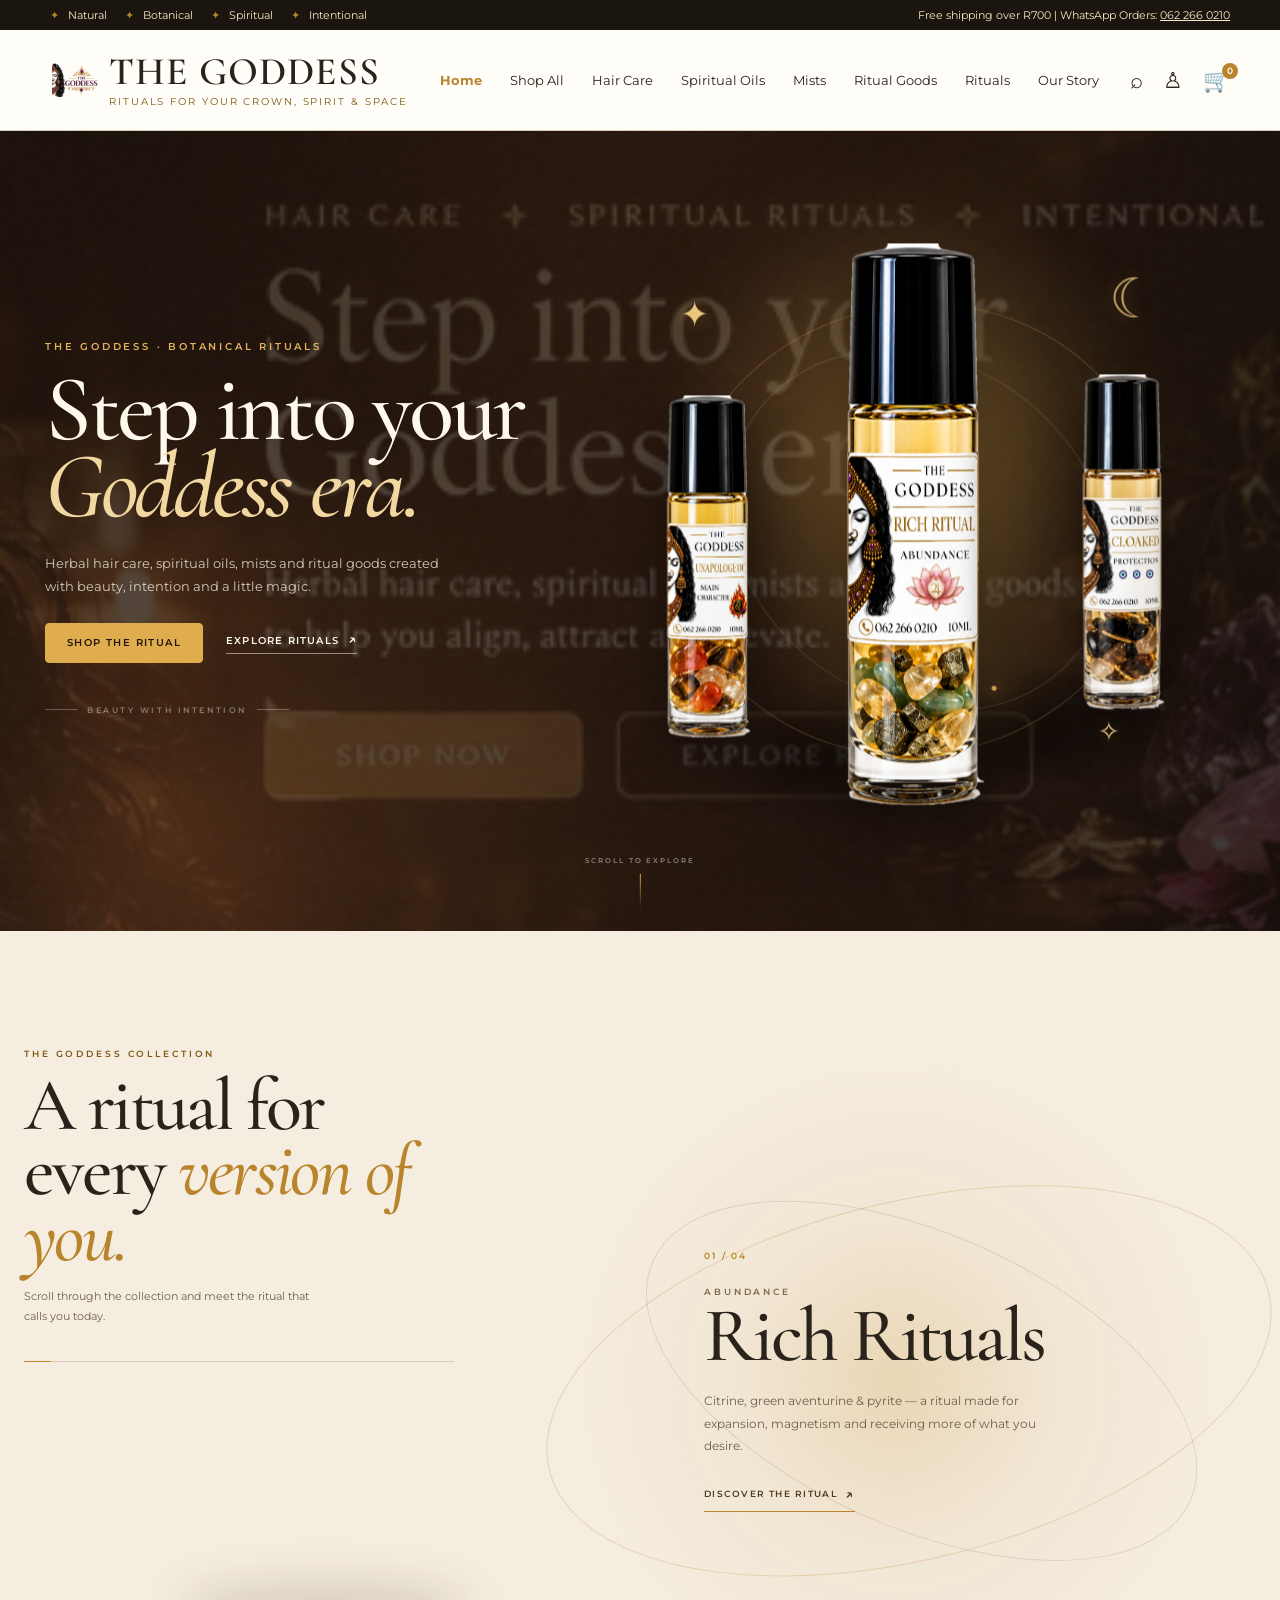
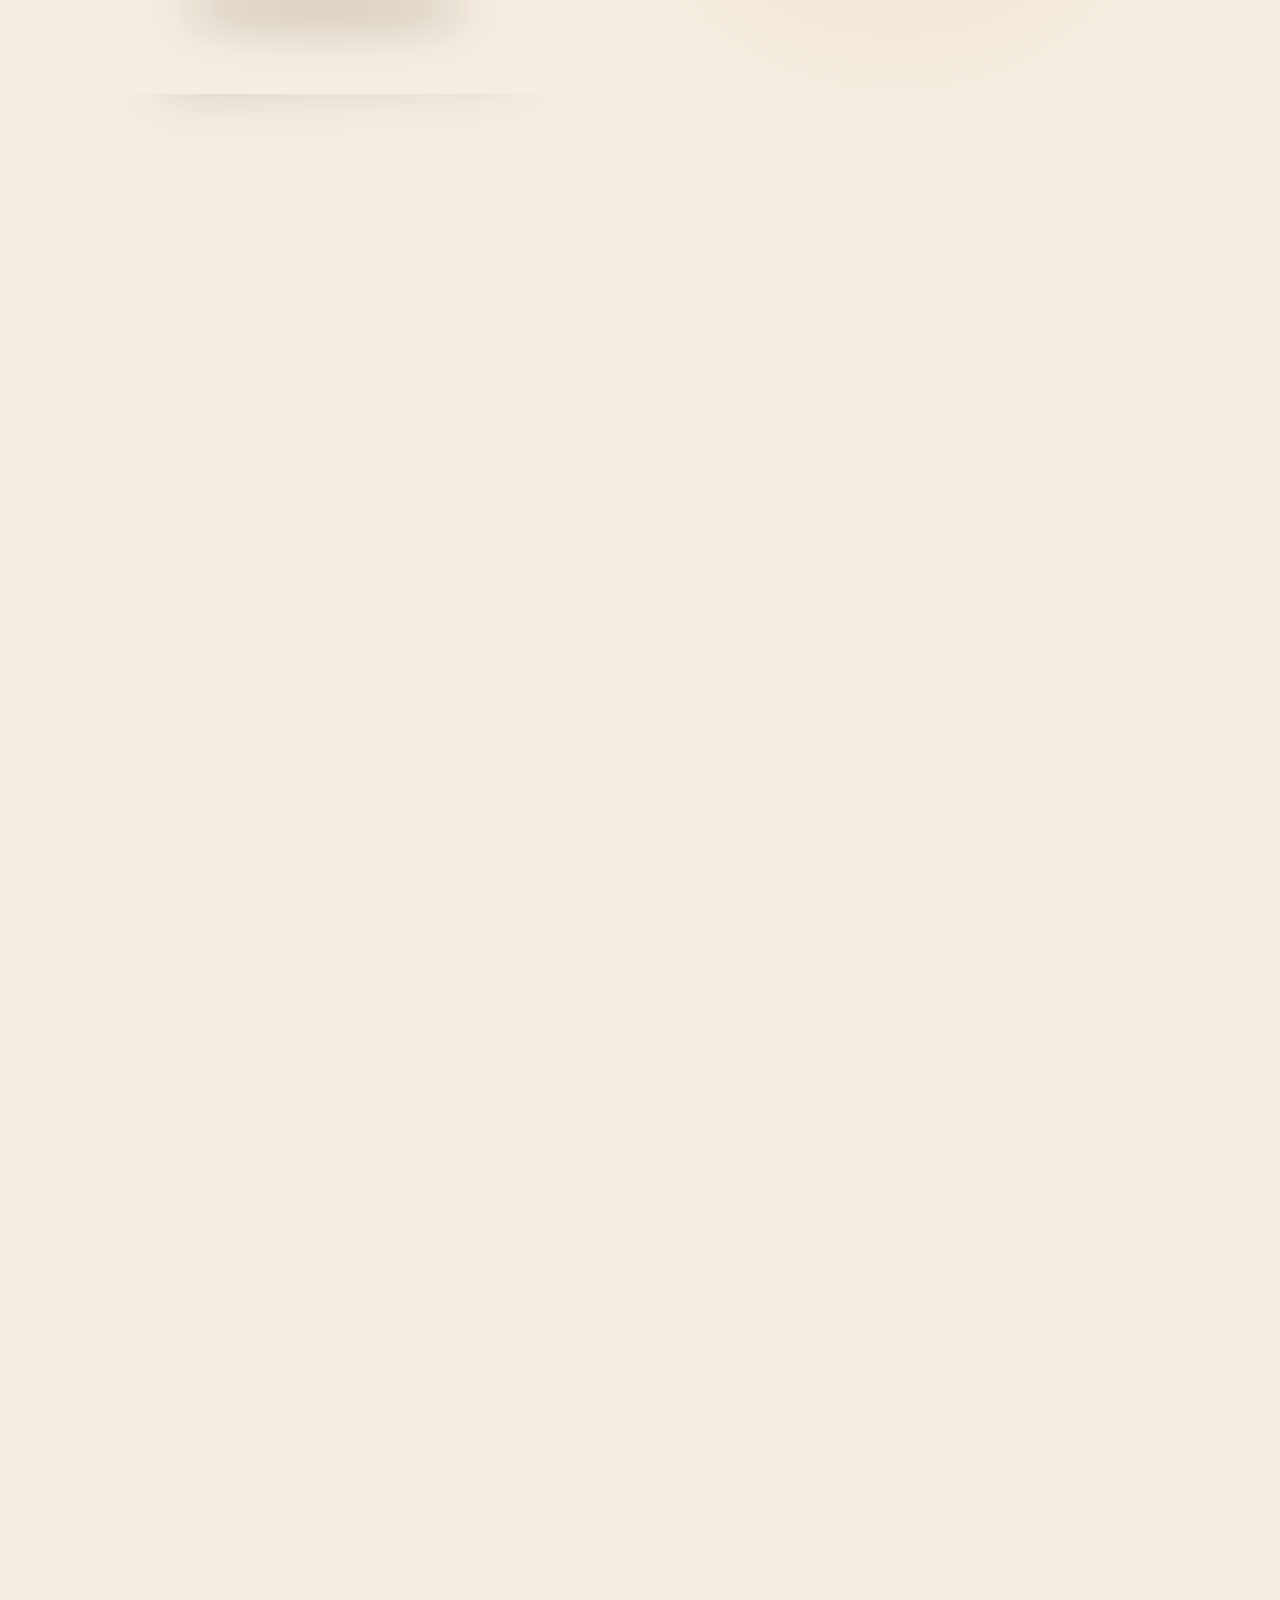
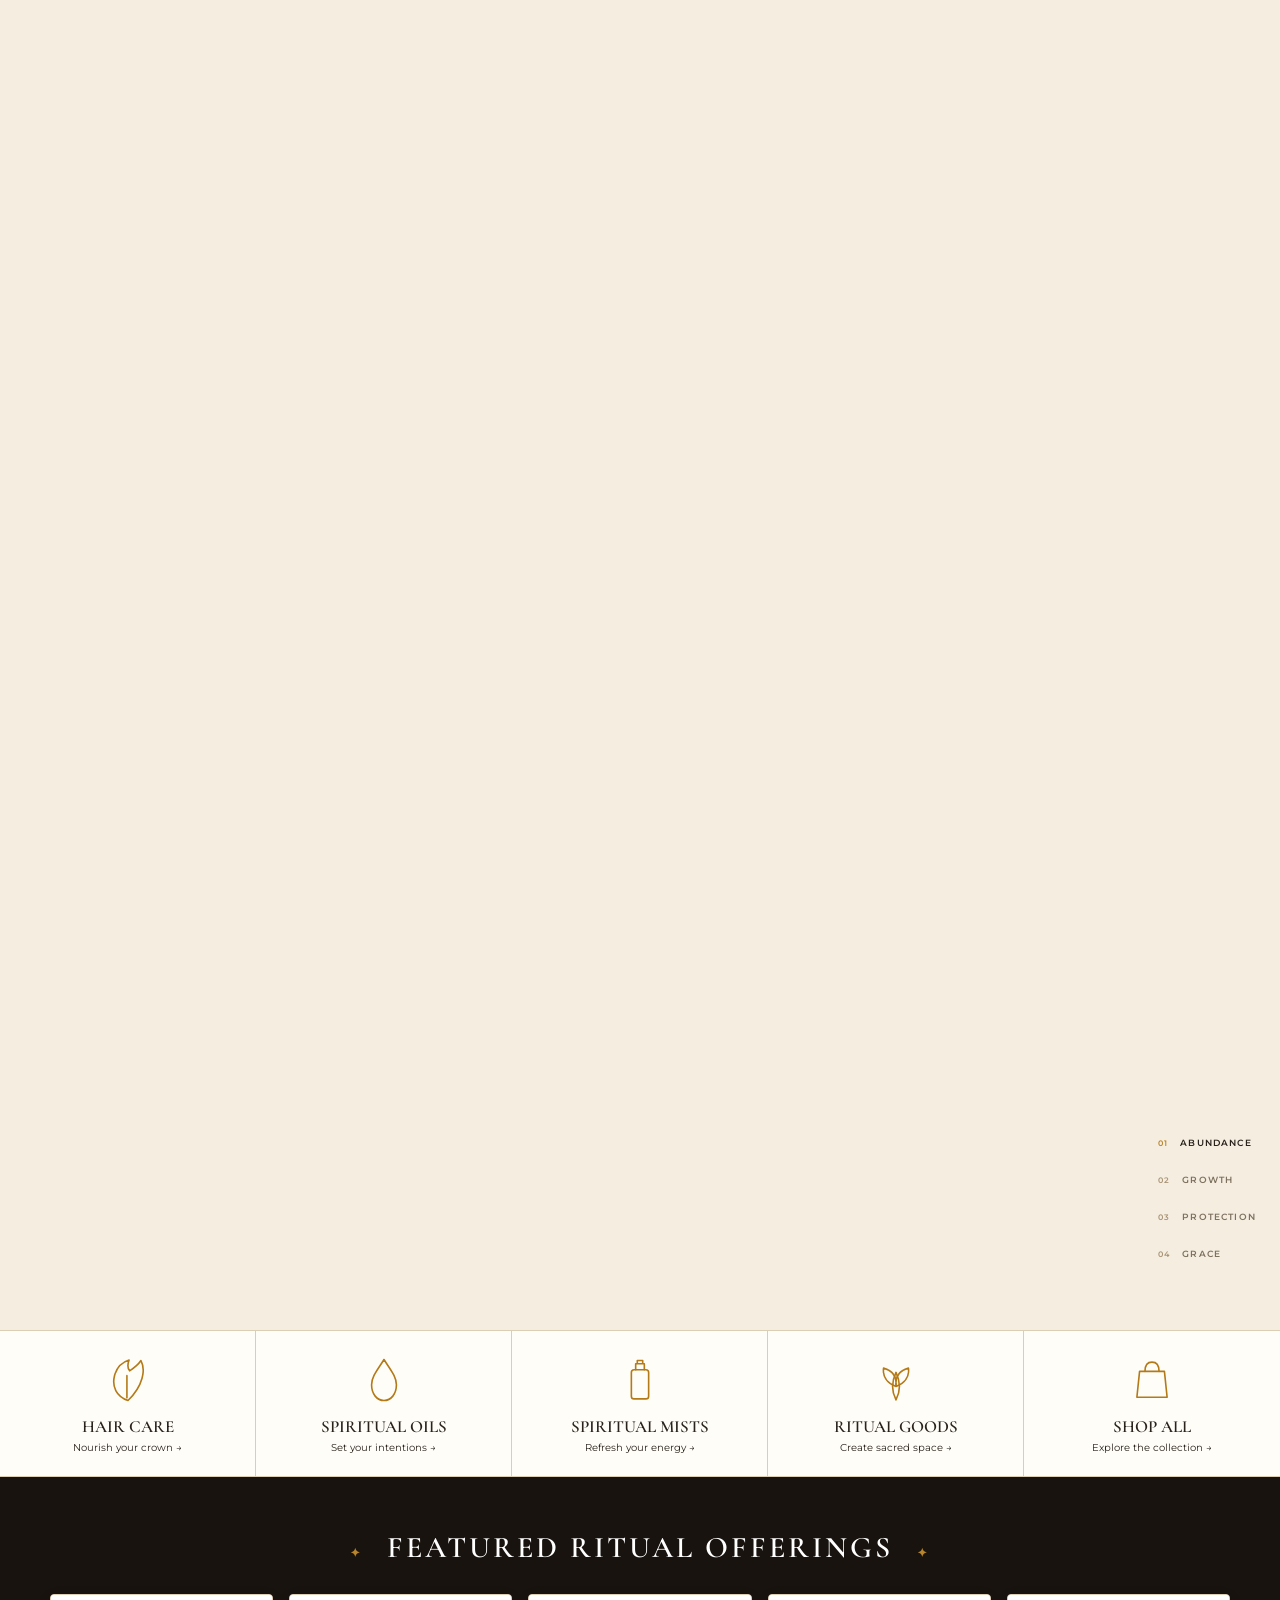
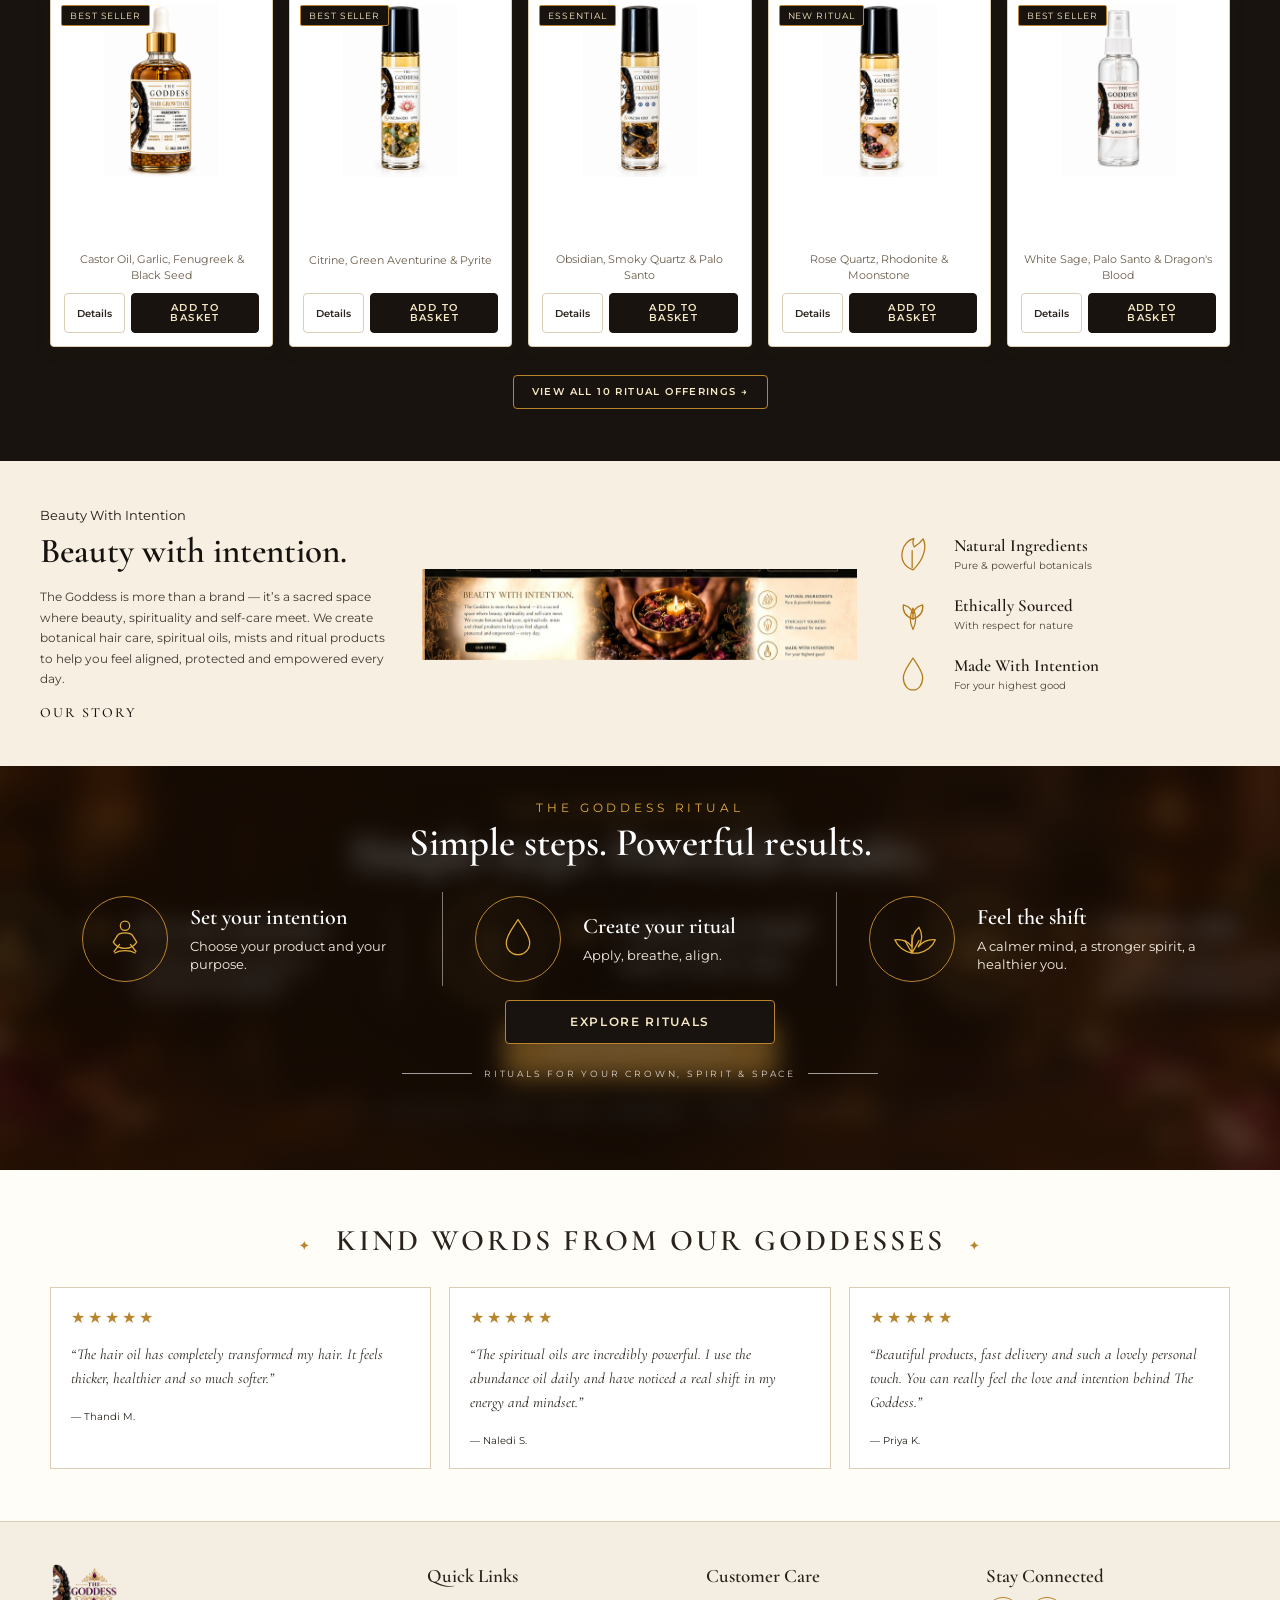
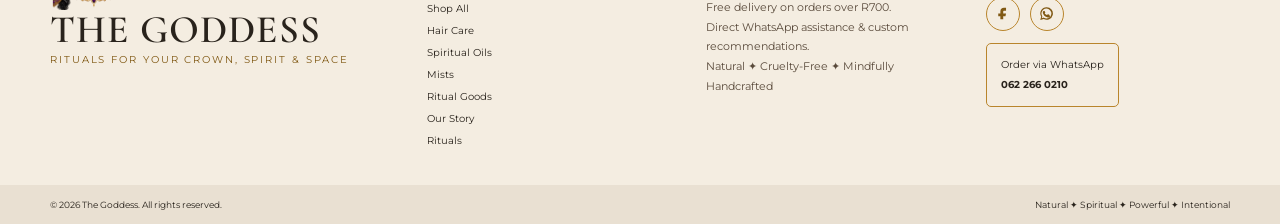
==== index.html @ 54e21105 "Add files via upload" ====
<!doctype html>
<html lang="en">
  <head>
    <meta charset="utf-8">
    <meta name="viewport" content="width=device-width,initial-scale=1">
    <title>
      The Goddess | Crown, Spirit &amp; Space
    </title>
    <meta name="description" content="Handcrafted botanical hair care, crystal-infused spiritual oils, mists and ritual goods. Nourish your crown, spirit and space. Free shipping over R700.">
    <meta property="og:title" content="The Goddess | Crown, Spirit & Space">
    <meta property="og:description" content="Handcrafted botanical hair care, crystal-infused spiritual oils, mists and ritual goods. Nourish your crown, spirit and space. Free shipping over R700.">
    <meta property="og:type" content="website">
    <meta property="og:image" content="assets/hero.jpg">
    <meta name="twitter:card" content="summary_large_image">
    <link rel="icon" type="image/png" href="assets/the-goddess-favicon.png">
    <link rel="stylesheet" href="css/style.css">
  </head>
  <body data-page="home">
    <div data-site-header></div>
    <section class="hero hero-motion" aria-label="The Goddess hero">
  <div class="hero-backdrop" aria-hidden="true">
    <div class="hero-glow hero-glow-one"></div>
    <div class="hero-glow hero-glow-two"></div>
    <div class="hero-grain"></div>
    <div class="hero-ring hero-ring-one"></div>
    <div class="hero-ring hero-ring-two"></div>
  </div>

  <div class="hero-motion-inner">
    <div class="hero-copy" data-hero-depth="0.25">
      <p class="hero-kicker">THE GODDESS · BOTANICAL RITUALS</p>
      <h1>Step into your<br><em>Goddess era.</em></h1>
      <p class="hero-lede">Herbal hair care, spiritual oils, mists and ritual goods created with beauty, intention and a little magic.</p>
      <div class="hero-actions">
        <a class="btn hero-primary" href="shop.html">Shop the ritual</a>
        <a class="hero-secondary" href="rituals.html">Explore rituals <span aria-hidden="true">↗</span></a>
      </div>
      <div class="hero-signature" aria-hidden="true"><span></span> BEAUTY WITH INTENTION <span></span></div>
    </div>

    <div class="hero-stage" aria-hidden="true">
      <div class="hero-orbit orbit-one"></div>
      <div class="hero-orbit orbit-two"></div>

      <div class="hero-product hero-product-main" data-hero-depth="0.65">
        <div class="hero-product-shadow"></div>
        <img src="assets/products-motion/hero-cutouts/Rich Rituals.png" alt="" loading="eager">
      </div>

      <div class="hero-product hero-product-left" data-hero-depth="0.9">
        <img src="assets/products-motion/hero-cutouts/Unappologetic.png" alt="" loading="lazy">
      </div>

      <div class="hero-product hero-product-right" data-hero-depth="0.8">
        <img src="assets/products-motion/hero-cutouts/Cloaked.png" alt="" loading="lazy">
      </div>

      <div class="hero-charm charm-star" data-hero-depth="1.1">✦</div>
      <div class="hero-charm charm-moon" data-hero-depth="0.7">☾</div>
      <div class="hero-charm charm-spark" data-hero-depth="1.2">✧</div>
    </div>
  </div>

  <div class="hero-scroll" aria-hidden="true"><span>SCROLL TO EXPLORE</span><i></i></div>
</section>
    <section class="ritual-journey" data-motion-journey aria-label="The Goddess ritual journey">
      <div class="journey-intro">
        <p class="section-kicker">THE GODDESS COLLECTION</p>
        <h2>A ritual for every <em>version of you.</em></h2>
        <p>Scroll through the collection and meet the ritual that calls you today.</p>
        <span class="journey-progress" aria-hidden="true"><i></i></span>
      </div>
      <div class="journey-stage">
        <div class="journey-aura" aria-hidden="true"></div>
        <div class="journey-orbit journey-orbit-one" aria-hidden="true"></div>
        <div class="journey-orbit journey-orbit-two" aria-hidden="true"></div>
        <div class="journey-product-wrap">
          <img class="journey-product" src="assets/products-motion/Rich Rituals.png" alt="Rich Rituals Abundance Oil" data-journey-image>
          <div class="journey-product-ground" aria-hidden="true"></div>
        </div>
        <div class="journey-copy">
          <p class="journey-index">01 / 04</p>
          <p class="journey-intent" data-journey-intent>ABUNDANCE</p>
          <h3 data-journey-title>Rich Rituals</h3>
          <p data-journey-text>Citrine, green aventurine &amp; pyrite — a ritual made for expansion, magnetism and receiving more of what you desire.</p>
          <a class="journey-link" href="spiritual-oils.html" data-journey-link>Discover the ritual <span>↗</span></a>
        </div>
      </div>
      <div class="journey-steps" role="tablist" aria-label="Ritual collection">
        <button type="button" class="journey-step is-active" data-journey-step="0" role="tab" aria-selected="true"><span>01</span> Abundance</button>
        <button type="button" class="journey-step" data-journey-step="1" role="tab" aria-selected="false"><span>02</span> Growth</button>
        <button type="button" class="journey-step" data-journey-step="2" role="tab" aria-selected="false"><span>03</span> Protection</button>
        <button type="button" class="journey-step" data-journey-step="3" role="tab" aria-selected="false"><span>04</span> Grace</button>
      </div>
    </section>
    <section class="category-grid">
      <a class="category" href="hair-care.html">
        <img src="assets/hair.svg">
        <h3>
          HAIR CARE
        </h3>
        <p>
          Nourish your crown →
        </p>
      </a>
      <a class="category" href="spiritual-oils.html">
        <img src="assets/oil.svg">
        <h3>
          SPIRITUAL OILS
        </h3>
        <p>
          Set your intentions →
        </p>
      </a>
      <a class="category" href="mists.html">
        <img src="assets/mist.svg">
        <h3>
          SPIRITUAL MISTS
        </h3>
        <p>
          Refresh your energy →
        </p>
      </a>
      <a class="category" href="ritual-goods.html">
        <img src="assets/ritual.svg">
        <h3>
          RITUAL GOODS
        </h3>
        <p>
          Create sacred space →
        </p>
      </a>
      <a class="category" href="shop.html">
        <img src="assets/bag.svg">
        <h3>
          SHOP ALL
        </h3>
        <p>
          Explore the collection →
        </p>
      </a>
    </section>
    <section class="section dark">
      <div class="container">
        <h2 class="section-title">
          Featured Ritual Offerings
        </h2>
        <div class="products">
          <article class="product" data-product-card data-badge="Best Seller" data-category="hair-care">
            <span class="product-badge">
              Best Seller
            </span>
            <img class="product-image" src="assets/products-motion/Hair Growth Oil 100ml.png" alt="Hair Growth Oil" onerror="this.src='assets/hair-growth-oil.jpg'">
            <div class="product-body">
              <h3>
                Hair Growth Oil
              </h3>
              <div class="price">
                R 180.00 – R 320.00
              </div>
              <div class="product-tagline">
                Castor Oil, Garlic, Fenugreek &amp; Black Seed
              </div>
              <div class="product-actions">
                <button class="btn-detail" data-view-product="hair-growth-oil">
                  Details
                </button>
                <button class="btn" data-add="hair-growth-oil">
                  Add to basket
                </button>
              </div>
            </div>
          </article>
          <article class="product" data-product-card data-badge="Best Seller" data-category="spiritual-oils">
            <span class="product-badge">
              Best Seller
            </span>
            <img src="assets/products-motion/Rich Rituals.png" alt="Rich Ritual Abundance Oil" onerror="this.src='assets/abundance-ritual-oil.jpg'">
            <div class="product-body">
              <h3>
                Rich Ritual Abundance
              </h3>
              <div class="price">
                R 220.00 • 10ml
              </div>
              <div class="product-tagline">
                Citrine, Green Aventurine &amp; Pyrite
              </div>
              <div class="product-actions">
                <button class="btn-detail" data-view-product="rich-ritual-abundance-oil">
                  Details
                </button>
                <button class="btn" data-add="rich-ritual-abundance-oil">
                  Add to basket
                </button>
              </div>
            </div>
          </article>
          <article class="product" data-product-card data-badge="Essential" data-category="spiritual-oils">
            <span class="product-badge">
              Essential
            </span>
            <img src="assets/products-motion/Cloaked.png" alt="Cloaked Protection Oil">
            <div class="product-body">
              <h3>
                Cloaked Protection
              </h3>
              <div class="price">
                R 220.00 • 10ml
              </div>
              <div class="product-tagline">
                Obsidian, Smoky Quartz &amp; Palo Santo
              </div>
              <div class="product-actions">
                <button class="btn-detail" data-view-product="cloaked-protection-oil">
                  Details
                </button>
                <button class="btn" data-add="cloaked-protection-oil">
                  Add to basket
                </button>
              </div>
            </div>
          </article>
          <article class="product" data-product-card data-badge="New Ritual" data-category="spiritual-oils">
            <span class="product-badge">
              New Ritual
            </span>
            <img src="assets/products-motion/Inner grace.png" alt="Inner Grace Oil">
            <div class="product-body">
              <h3>
                Inner Grace Healing
              </h3>
              <div class="price">
                R 220.00 • 10ml
              </div>
              <div class="product-tagline">
                Rose Quartz, Rhodonite &amp; Moonstone
              </div>
              <div class="product-actions">
                <button class="btn-detail" data-view-product="inner-grace-oil">
                  Details
                </button>
                <button class="btn" data-add="inner-grace-oil">
                  Add to basket
                </button>
              </div>
            </div>
          </article>
          <article class="product" data-product-card data-badge="Best Seller" data-category="mists">
            <span class="product-badge">
              Best Seller
            </span>
            <img src="assets/products-motion/Dispel Cleansing Mist.png" alt="Dispel Cleansing Mist">
            <div class="product-body">
              <h3>
                Dispel Cleansing Mist
              </h3>
              <div class="price">
                R 180.00
              </div>
              <div class="product-tagline">
                White Sage, Palo Santo &amp; Dragon's Blood
              </div>
              <div class="product-actions">
                <button class="btn-detail" data-view-product="dispel-cleansing-mist">
                  Details
                </button>
                <button class="btn" data-add="dispel-cleansing-mist">
                  Add to basket
                </button>
              </div>
            </div>
          </article>
        </div>
        <div style="text-align: center; margin-top: 28px;">
          <a class="btn" href="shop.html">
            View All 10 Ritual Offerings →
          </a>
        </div>
      </div>
    </section>
    <section class="section cream intent">
      <div class="container">
        <div class="intent-copy">
          <div class="section-kicker">
            Beauty With Intention
          </div>
          <h2>
            Beauty with intention.
          </h2>
          <p>
            The Goddess is more than a brand — it’s a sacred space where beauty, spirituality and self-care meet. We create botanical hair care, spiritual oils, mists and ritual products to help you feel aligned, protected and empowered every day.
          </p>
          <a class="btn dark" href="our-story.html">
            Our Story
          </a>
        </div>
        <div class="intent-photo">
          <img src="assets/beauty-intention.jpg" alt="Candle ritual">
        </div>
        <div class="values">
          <div class="value">
            <img src="assets/hair.svg">
            <div>
              <h4>
                Natural Ingredients
              </h4>
              <p>
                Pure &amp; powerful botanicals
              </p>
            </div>
          </div>
          <div class="value">
            <img src="assets/ritual.svg">
            <div>
              <h4>
                Ethically Sourced
              </h4>
              <p>
                With respect for nature
              </p>
            </div>
          </div>
          <div class="value">
            <img src="assets/oil.svg">
            <div>
              <h4>
                Made With Intention
              </h4>
              <p>
                For your highest good
              </p>
            </div>
          </div>
        </div>
      </div>
    </section>
    <section class="section ritual">
      <div class="container ritual-inner">
        <div class="section-kicker">
          The Goddess Ritual
        </div>
        <h2>
          Simple steps. Powerful results.
        </h2>
        <div class="steps">
          <div class="step">
            <div class="step-num" aria-hidden="true">
              <svg class="ritual-svg" viewBox="0 0 64 64">
                <circle cx="32" cy="15" r="6"/>
                <path d="M22 28c3-5 17-5 20 0l5 8c-3 5-7 8-15 8s-12-3-15-8l5-8Z"/>
                <path d="M25 39l-7 9m21-9 7 9M19 50c7-4 19-4 26 0"/>
              </svg>
            </div>
            <div>
              <strong>
                Set your intention
              </strong>
              <p>
                Choose your product and your purpose.
              </p>
            </div>
          </div>
          <div class="step">
            <div class="step-num" aria-hidden="true">
              <svg class="ritual-svg" viewBox="0 0 64 64">
                <path d="M32 7C26 17 17 27 17 37a15 15 0 0 0 30 0C47 27 38 17 32 7Z"/>
              </svg>
            </div>
            <div>
              <strong>
                Create your ritual
              </strong>
              <p>
                Apply, breathe, align.
              </p>
            </div>
          </div>
          <div class="step">
            <div class="step-num" aria-hidden="true">
              <svg class="ritual-svg" viewBox="0 0 64 64">
                <path d="M32 50c-10-2-18-8-22-17 9-1 17 2 22 9-1-11 2-19 9-25 5 9 4 18-1 25 6-7 13-10 22-9-4 9-12 15-22 17Z"/>
                <path d="M32 50V27M23 34c3 6 6 10 9 16M41 34c-3 6-6 10-9 16"/>
              </svg>
            </div>
            <div>
              <strong>
                Feel the shift
              </strong>
              <p>
                A calmer mind, a stronger spirit, a healthier you.
              </p>
            </div>
          </div>
        </div>
        <a class="btn" href="rituals.html">
          Explore Rituals
        </a>
        <div class="ritual-signature">
          RITUALS FOR YOUR CROWN, SPIRIT &amp; SPACE
        </div>
      </div>
    </section>
    <section class="section">
      <div class="container">
        <h2 class="section-title">
          Kind Words From Our Goddesses
        </h2>
        <div class="testimonials">
          <div class="quote">
            <div class="stars">
              ★★★★★
            </div>
            <p>
              “The hair oil has completely transformed my hair. It feels thicker, healthier and so much softer.”
            </p>
            <small>
              — Thandi M.
            </small>
          </div>
          <div class="quote">
            <div class="stars">
              ★★★★★
            </div>
            <p>
              “The spiritual oils are incredibly powerful. I use the abundance oil daily and have noticed a real shift in my energy and mindset.”
            </p>
            <small>
              — Naledi S.
            </small>
          </div>
          <div class="quote">
            <div class="stars">
              ★★★★★
            </div>
            <p>
              “Beautiful products, fast delivery and such a lovely personal touch. You can really feel the love and intention behind The Goddess.”
            </p>
            <small>
              — Priya K.
            </small>
          </div>
        </div>
      </div>
    </section>
    <div data-site-footer></div>
    <div class="toast" data-toast aria-live="polite" role="status">
    </div>
    <script src="js/main.js">
    </script>
  </body>
</html>
---- css/style.css ----
@import url('https://fonts.googleapis.com/css2?family=Cormorant+Garamond:wght@400;500;600;700&family=Montserrat:wght@400;500;600;700&display=swap');
:root{--gold:#b9852c;--deep:#805914;--ink:#29231c;--cream:#fffaf0;--paper:#fffdf8;--soft:#f6efe2;--dark:#18130e;--line:#dccdb5;--max:1620px}
*{box-sizing:border-box}html{scroll-behavior:smooth}body{margin:0;color:var(--ink);background:#fffdf8;font-family:Montserrat,Arial,sans-serif}a{text-decoration:none;color:inherit}img{max-width:100%;display:block}button{font:inherit}
.container{width:min(var(--max),calc(100% - 36px));margin:auto}.topbar{background:#1a160f;color:#f7e9c7;font-size:11px}.topbar .inner{min-height:30px;display:flex;justify-content:space-between;align-items:center;gap:15px}.chips{display:flex;gap:18px}.chips span:before{content:'✦';color:var(--gold);margin-right:6px}
.header{background:rgba(255,253,248,.98);border-bottom:1px solid var(--line);position:sticky;top:0;z-index:30}.nav{min-height:74px;display:flex;align-items:center;justify-content:space-between;gap:25px}.brand{display:flex;align-items:center;gap:9px}.brand img{width:48px}.brand-name{font:600 28px/1 'Cormorant Garamond',serif;letter-spacing:.03em}.brand-sub{font-size:8px;letter-spacing:.18em;color:var(--deep);margin-top:4px}.navlinks{display:flex;gap:22px;font-size:11px}.navlinks a{padding:29px 0}.navlinks a:hover{color:var(--deep)}.actions{display:flex;gap:12px;font-size:20px;align-items:center}.cart{position:relative}.cart-badge{position:absolute;top:-4px;right:-8px;background:var(--gold);color:white;border-radius:50%;font:600 9px Montserrat;min-width:16px;height:16px;display:grid;place-items:center}.menu-toggle{display:none;background:none;border:0;font-size:25px}
.hero{position:relative;overflow:hidden;background:#1b1109;height:clamp(260px,26.087vw,390px)}.hero-art{position:absolute;inset:0;background:url('../assets/hero.jpg') center center/cover no-repeat}.hero-cta-overlay{position:absolute;inset:0}.hero-cta-link{position:absolute;display:block;top:72%;height:12%;border-radius:5px}.hero-cta-shop{left:37.1%;width:10.5%}.hero-cta-rituals{left:48.6%;width:13.8%}.hero-mobile-copy{display:none}
.category-grid{display:grid;grid-template-columns:repeat(5,1fr);background:var(--paper);border-bottom:1px solid var(--line)}.category{padding:22px 10px;text-align:center;border-right:1px solid var(--line)}.category:last-child{border:0}.category img{width:54px;height:54px;margin:0 auto 9px}.category h3{font:600 17px 'Cormorant Garamond',serif;margin:0 0 4px}.category p{font-size:10px;margin:0}
.section{padding:52px 0}.section.dark{background:var(--dark);color:#fff}.section.cream{background:var(--soft)}.section-title{text-align:center;font:600 30px 'Cormorant Garamond',serif;letter-spacing:.1em;text-transform:uppercase;margin:0 0 28px}.section-title:before,.section-title:after{content:'✦';color:var(--gold);font-size:12px;margin:0 14px}
.btn{display:inline-block;background:var(--dark);color:#f7e9c7;border:1px solid var(--gold);padding:11px 18px;font:600 10px/1 Montserrat,sans-serif;letter-spacing:.14em;text-transform:uppercase;border-radius:4px;cursor:pointer;text-decoration:none;transition:background .2s,color .2s}.btn:hover{background:var(--gold);color:#fff}.btn.alt{background:transparent;color:var(--ink);border-color:var(--line)}.btn.alt:hover{border-color:var(--gold);color:var(--gold)}.btn.dark{background:var(--dark);color:#f7e9c7}
.products{display:grid;grid-template-columns:repeat(5,1fr);gap:16px}.product{background:#fff;border:1px solid var(--line);border-radius:4px;overflow:hidden;box-shadow:0 6px 18px rgba(70,45,12,.08)}.product img{width:100%;aspect-ratio:1.15;object-fit:contain;object-position:center;background:#fff;padding:10px 14px}.product-body{text-align:center;padding:13px}.product h3{font:600 18px 'Cormorant Garamond',serif;margin:0 0 5px}.price{font-size:10px;margin-bottom:12px}.product .btn{background:#fff;color:#5c4017;padding:9px 15px}
.intent .container{display:grid;grid-template-columns:1fr 1.25fr 1fr;align-items:center;gap:24px}.intent-copy h2{font:600 38px 'Cormorant Garamond',serif;margin:7px 0 12px}.intent-copy p{font-size:12px;line-height:1.8}.intent-photo img{width:100%;border-radius:3px}.values{display:grid;gap:15px}.value{display:grid;grid-template-columns:50px 1fr;gap:10px;align-items:center}.value img{width:48px}.value h4{font:600 17px 'Cormorant Garamond',serif;margin:0 0 3px}.value p{font-size:10px;margin:0}
.circle img{height:100%;width:100%;object-fit:cover}
.ritual{background:linear-gradient(rgba(20,11,5,.48),rgba(20,11,5,.52)),url('../assets/ritual-clean-bg.jpg') center/cover;color:#fff;padding:24px 0 20px}
.ritual-inner{text-align:center;position:relative}
.ritual .section-kicker{font-size:10px;letter-spacing:.32em;color:#e2ad3d;text-transform:uppercase}
.ritual h2{font:600 31px/1.05 'Cormorant Garamond',serif;margin:6px 0 15px}
.steps{display:grid;grid-template-columns:repeat(3,1fr);gap:0;margin:0 auto 14px;max-width:1080px}
.step{display:grid;grid-template-columns:70px 1fr;text-align:left;gap:12px;align-items:center;border-right:1px solid rgba(255,255,255,.45);padding:4px 26px}
.step:last-child{border-right:0}
.step-num{width:62px;height:62px;border:1px solid var(--gold);border-radius:50%;display:grid;place-items:center;color:#e2ad3d}
.step strong{font:600 18px 'Cormorant Garamond',serif}
.step p{font-size:10px;line-height:1.5;margin:5px 0 0;color:#f5eee2}
.ritual .btn{min-width:210px;padding:10px 18px}
.ritual-signature{margin:16px auto 0;display:flex;align-items:center;justify-content:center;gap:12px;font-size:8px;letter-spacing:.28em;color:rgba(255,255,255,.8)}
.ritual-signature:before,.ritual-signature:after{content:'';width:74px;height:1px;background:rgba(255,255,255,.6)}
.testimonials{display:grid;grid-template-columns:repeat(3,1fr);gap:18px}.quote{background:#fff;border:1px solid var(--line);padding:20px}.stars{color:var(--gold);letter-spacing:3px}.quote h3{font:600 22px 'Cormorant Garamond',serif}.quote p{font:italic 15px/1.6 'Cormorant Garamond',serif}.quote small{font-size:10px}
.footer{background:#f4ede1;border-top:1px solid var(--line);padding-top:42px}.footer-grid{display:grid;grid-template-columns:1.4fr 1fr 1fr 1fr;gap:35px}.footer h4{font:600 19px 'Cormorant Garamond',serif;margin:0 0 10px}.footer a,.footer p{font-size:10px;line-height:2}.whatsapp{display:inline-block;border:1px solid var(--gold);padding:11px 14px;border-radius:5px}.social-links{display:flex;align-items:center;gap:10px;margin:4px 0 12px}.social-icon{width:34px;height:34px;border:1px solid var(--gold);border-radius:50%;display:grid;place-items:center;color:var(--deep);background:transparent}.social-icon svg{width:17px;height:17px;fill:currentColor}.social-icon.whatsapp{display:grid;padding:0}.social-icon:hover{background:var(--cream);color:var(--gold)}.copyright{margin-top:34px;background:#e9e0d2;padding:14px 0;font-size:9px}
.page-hero{padding:75px 0;background:linear-gradient(90deg,rgba(248,240,226,.97),rgba(255,253,248,.9)),url('../assets/hero.jpg') center/cover}.page-hero h1{font:600 58px 'Cormorant Garamond',serif;margin:7px 0}.page-hero p{max-width:650px;font-size:13px;line-height:1.8}
.filters{display:flex;justify-content:space-between;gap:15px;align-items:center;margin-bottom:24px}.filter-btn{border:1px solid var(--line);background:#fff;padding:9px 13px;font-size:10px}.filter-btn.active{background:#21170d;color:#fff}
.toast{position:fixed;right:20px;bottom:20px;background:#21170d;color:#fff;border:1px solid var(--gold);padding:13px 17px;border-radius:4px;opacity:0;transform:translateY(10px);transition:.25s;z-index:100}.toast.show{opacity:1;transform:none}.cart-row{display:flex;gap:14px;align-items:center;border-bottom:1px solid var(--line);padding:13px 0}.cart-row img{object-fit:cover;border-radius:3px}
@media(max-width:900px){.navlinks{gap:10px}.products{grid-template-columns:repeat(3,1fr)}.intent .container{grid-template-columns:1fr 1fr}.intent-photo{order:3}.footer-grid{grid-template-columns:repeat(2,1fr)}}
@media(max-width:700px){.topbar .chips{gap:7px}.topbar{font-size:8px}.nav{min-height:64px}.brand-name{font-size:23px}.brand-sub{font-size:6px}.menu-toggle{display:block}.navlinks{display:none;position:absolute;left:0;right:0;top:64px;background:#fffdf8;border-bottom:1px solid var(--line);padding:8px 18px;flex-direction:column;gap:0}.navlinks.open{display:flex}.navlinks a{width:100%;padding:11px 0}.category-grid{grid-template-columns:repeat(4,1fr)}.category:last-child{display:none}.category{padding:15px 4px}.category img{width:43px;height:43px;margin-bottom:7px}.category h3{font-size:14px}.category p{display:none}.section{padding:38px 0}.section-title{font-size:24px}.products{grid-template-columns:repeat(2,1fr);gap:12px}.product h3{font-size:16px}.intent .container{grid-template-columns:1fr}.intent-photo{order:0}.steps,.testimonials{grid-template-columns:1fr}.step{border-right:0;border-bottom:1px solid rgba(255,255,255,.35);padding:14px 0}.step:last-child{border-bottom:0}.ritual{padding:28px 0 22px}.ritual h2{font-size:30px;margin-bottom:16px}.step{grid-template-columns:62px 1fr}.step-num{width:54px;height:54px}.step strong{font-size:17px}.ritual-signature{font-size:7px;letter-spacing:.16em}.ritual-signature:before,.ritual-signature:after{width:38px}.footer-grid{grid-template-columns:1fr 1fr;gap:22px}.footer-grid>div:first-child{grid-column:1/-1}.copyright span{float:none!important;display:block;margin-top:6px}}


.ritual-svg{width:36px;height:36px;fill:none;stroke:#e2ad3d;stroke-width:1.6;stroke-linecap:round;stroke-linejoin:round;display:block}
@media(max-width:1050px){
  
  
  
  .step{grid-template-columns:70px 1fr;padding:4px 18px}
  .step-num{width:58px;height:58px}
}

/* Product artwork: keep the complete bottle visible rather than cropping tall artwork. */
.product > img.product-image, .product > img[src*='Hair Growth Oil'], .product > img[src*='Rich Rituals'], .product > img[src*='Cloaked'], .product > img[src*='Inner grace'], .product > img[src*='Dispel Cleansing Mist']{object-fit:contain;object-position:center;padding:10px 14px;background:#fff}

/* Modern Interactive UI additions */
.product{position:relative;display:flex;flex-direction:column;justify-content:space-between;transition:transform .2s ease,box-shadow .2s ease}
.product:hover{transform:translateY(-3px);box-shadow:0 12px 24px rgba(70,45,12,.14)}
.product-badge{position:absolute;top:10px;left:10px;background:var(--dark);color:#f7e9c7;font-size:9px;letter-spacing:.1em;padding:4px 8px;border-radius:2px;text-transform:uppercase;z-index:2;border:1px solid var(--gold)}
.product-tagline{font-size:11px;color:#6b5d4d;margin:4px 0 10px;min-height:30px;line-height:1.4}
.product-actions{display:flex;gap:6px;justify-content:center;margin-top:auto}
.product .btn-detail{background:transparent;border:1px solid var(--line);color:var(--ink);padding:9px 12px;font-size:10px;font-weight:600;border-radius:4px;cursor:pointer}
.product .btn-detail:hover{border-color:var(--gold);color:var(--gold)}
.product .btn{flex:1}

/* Modal Popup */
.modal-backdrop{position:fixed;inset:0;background:rgba(18,13,8,.75);backdrop-filter:blur(4px);display:none;place-items:center;z-index:999;padding:16px;overflow-y:auto}
.modal-backdrop.open{display:grid}
.modal-dialog{background:var(--paper);border:1px solid var(--gold);max-width:760px;width:100%;border-radius:6px;position:relative;box-shadow:0 20px 40px rgba(0,0,0,.35);animation:modalFade .25s ease;overflow:hidden}
@keyframes modalFade{from{opacity:0;transform:scale(.96)}to{opacity:1;transform:none}}
.modal-close{position:absolute;top:12px;right:14px;background:none;border:none;font-size:22px;color:var(--ink);cursor:pointer;z-index:5}
.modal-close:hover{color:var(--gold)}
.modal-grid{display:grid;grid-template-columns:1fr 1.2fr}
.modal-img-wrap{background:#110e0a;display:flex;align-items:center;justify-content:center;padding:12px}
.modal-img-wrap img{max-height:480px;width:100%;object-fit:contain}
.modal-content{padding:28px 24px;display:flex;flex-direction:column;justify-content:center}
.modal-content h2{font:600 28px 'Cormorant Garamond',serif;margin:4px 0 8px}
.modal-price{font-size:16px;font-weight:600;color:var(--deep);margin-bottom:12px}
.modal-desc{font-size:12px;line-height:1.7;color:#4a3f33;margin-bottom:16px}
.modal-chip-group{margin-bottom:14px}
.modal-chip-group strong{font-size:11px;display:block;margin-bottom:6px;letter-spacing:.05em;color:var(--ink)}
.modal-chips{display:flex;flex-wrap:wrap;gap:6px}
.modal-chips span{background:var(--soft);border:1px solid var(--line);font-size:10px;padding:3px 8px;border-radius:12px}
.modal-intention{border-left:3px solid var(--gold);background:var(--soft);margin:12px 0 18px;padding:10px 14px;font:italic 13px/1.5 'Cormorant Garamond',serif;color:#3d2f1f}
.intention-label{font-style:normal;font:700 9px Montserrat,sans-serif;letter-spacing:.15em;color:var(--deep);margin-bottom:4px}
.modal-actions{display:flex;gap:10px;margin-top:10px}
.modal-actions .btn{flex:1;text-align:center}
.size-tag{font-size:11px;background:#e9dfd0;padding:2px 6px;border-radius:3px}

/* Cart Specific Styles */
.qty-btn{width:26px;height:26px;border:1px solid var(--line);background:#fff;border-radius:3px;cursor:pointer;font-weight:700}
.qty-btn:hover{background:var(--soft);border-color:var(--gold)}
.cart-totals-box{background:#fff;border:1px solid var(--line);padding:24px;border-radius:4px;box-shadow:0 4px 14px rgba(70,45,12,.06);margin-top:24px}
.cart-layout{display:grid;grid-template-columns:1.8fr 1fr;gap:30px;align-items:start}

@media(max-width:768px){
  .modal-grid{grid-template-columns:1fr}
  .modal-img-wrap{max-height:280px}
  .cart-layout{grid-template-columns:1fr}
}

@media(max-width:700px){
  .hero{aspect-ratio:auto;min-height:520px;height:520px;max-height:none;background:#21140c}
  .hero-art{background-position:left center;background-size:auto 100%;}
  .hero:after{content:'';position:absolute;inset:0;background:linear-gradient(90deg,rgba(20,10,4,0) 0%,rgba(20,10,4,.08) 32%,rgba(20,10,4,.88) 64%,rgba(20,10,4,.97) 100%);pointer-events:none}
  .hero-cta-overlay{display:none}
  .hero-mobile-copy{position:absolute;z-index:2;right:0;top:50%;transform:translateY(-50%);width:58%;padding:24px 18px 24px 8px;color:#fffaf0;display:block;text-align:left}
  .hero-mobile-copy h1{font:600 clamp(38px,11vw,52px)/.9 'Cormorant Garamond',serif;margin:0 0 14px}
  .hero-mobile-copy p{font-size:11px;line-height:1.55;margin:0 0 18px;max-width:210px}
  .hero-mobile-actions{display:flex;flex-direction:column;align-items:stretch;gap:8px;max-width:180px}
  .hero-mobile-actions .btn{width:100%;text-align:center;padding:11px 10px;font-size:9px}
}

/* Fixed-PNG visual alignment: desktop */
@media(min-width:1051px){
  .container{width:min(var(--max),calc(100% - 100px))}
  .nav{min-height:100px}
  .brand img{width:58px;height:58px!important}
  .brand-name{font-size:39px}
  .brand-sub{font-size:10px;letter-spacing:.19em}
  .navlinks{gap:28px;font-size:13px}
  .navlinks a{padding:39px 0}
  .actions{gap:20px;font-size:22px}

  
  
  
  
  
  
  
  

  .ritual{min-height:404px;padding:34px 0 24px;background-position:center center}
  .ritual .section-kicker{font-size:12px;letter-spacing:.32em}
  .ritual h2{font-size:39px;margin:8px 0 28px}
  .steps{max-width:1260px}
  .step{grid-template-columns:90px 1fr;gap:18px;padding:4px 32px}
  .step-num{width:86px;height:86px}
  .ritual-svg{width:50px;height:50px}
  .step strong{font-size:22px}
  .step p{font-size:13px;line-height:1.4;margin-top:7px}
  .ritual .btn{min-width:270px;padding:15px 24px;font-size:12px}
  .ritual-signature{margin-top:24px;font-size:9px;letter-spacing:.31em}
  .ritual-signature:before,.ritual-signature:after{width:70px}
}

/* Fixed-PNG visual alignment: mobile */
@media(max-width:700px){
  .container{width:calc(100% - 28px)}
  
  
  
  
  
  
  
  
  .ritual{min-height:0;padding:30px 0 24px}
  .ritual .section-kicker{font-size:9px}
  .ritual h2{font-size:28px;margin:6px 0 20px}
  .step{grid-template-columns:58px 1fr;gap:10px;padding:13px 4px}
  .step-num{width:52px;height:52px}
  .ritual-svg{width:30px;height:30px}
  .step strong{font-size:16px}
  .step p{font-size:9px}
  .ritual .btn{min-width:190px;padding:11px 18px}
}


/* Beauty With Intention — reference-matched layout */
.intent{background:#f7f0e3;padding:46px 0 44px}
.intent .container{width:min(1260px,calc(100% - 80px));max-width:1260px;display:grid;grid-template-columns:1fr 1.25fr 1fr;align-items:center;gap:34px}
.intent-copy{align-self:center}
.intent-copy .section-kicker{font-size:13px;letter-spacing:0;text-transform:none;color:#231c16}
.intent-copy h2{font:600 35px/1.05 'Cormorant Garamond',serif;margin:10px 0 17px;color:#16120f}
.intent-copy p{font-size:12px;line-height:1.72;margin:0 0 12px;color:#443a31;max-width:355px}
.intent-copy .btn.dark{display:inline-block;background:transparent;color:#17130f;padding:0;border:0;font:500 14px/1.2 'Cormorant Garamond',serif;text-decoration:none}
.intent-photo{width:100%;overflow:hidden;line-height:0}
.intent-photo img{display:block;width:100%;height:auto;border-radius:0}
.values{display:grid;gap:18px}
.value{display:grid;grid-template-columns:48px 1fr;gap:14px;align-items:center}
.value img{width:42px;height:42px;object-fit:contain}
.value h4{font:600 17px/1.15 'Cormorant Garamond',serif;margin:0 0 4px;color:#231c16}
.value p{font-size:10px;line-height:1.35;margin:0;color:#51463b}

/* The reference uses the long panoramic artwork as a compact middle visual. */
.intent-photo{aspect-ratio:4.8/1}
.intent-photo img{height:100%;object-fit:cover;object-position:center center}

@media(max-width:1050px){
  .intent .container{width:min(900px,calc(100% - 50px));grid-template-columns:1fr 1fr;gap:28px}
  .intent-photo{grid-column:1/-1;grid-row:1}
  .intent-copy{grid-column:1;grid-row:2}
  .values{grid-column:2;grid-row:2}
}

@media(max-width:700px){
  .intent{padding:38px 0 40px}
  .intent .container{width:calc(100% - 36px);grid-template-columns:1fr;gap:24px}
  .intent-photo{grid-column:auto;grid-row:auto;order:0;aspect-ratio:4.8/1}
  .intent-copy{grid-column:auto;grid-row:auto;order:1}
  .values{grid-column:auto;grid-row:auto;order:2;gap:18px}
  .intent-copy h2{font-size:31px}
  .intent-copy p{max-width:none;font-size:12px;line-height:1.7}
  .value{grid-template-columns:44px 1fr;gap:12px}
  .value img{width:38px;height:38px}
}


/* Motion hero — The Goddess */
.hero-motion{position:relative;isolation:isolate;overflow:hidden;min-height:clamp(600px,calc(100svh - 100px),820px);height:auto;background:#1c110a;color:#fff8ec}
.hero-backdrop{position:absolute;inset:0;z-index:-2;background:
  radial-gradient(circle at 73% 44%,rgba(218,166,72,.19),transparent 27%),
  radial-gradient(circle at 15% 85%,rgba(133,77,35,.28),transparent 34%),
  linear-gradient(105deg,#160d08 0%,#25150c 44%,#130c08 100%)}
.hero-backdrop:before{content:"";position:absolute;inset:0;background:url('../assets/hero.jpg') center/cover no-repeat;opacity:.18;mix-blend-mode:screen;filter:saturate(.8)}
.hero-grain{position:absolute;inset:-50%;opacity:.055;background-image:url("data:image/svg+xml,%3Csvg viewBox='0 0 180 180' xmlns='http://www.w3.org/2000/svg'%3E%3Cfilter id='n'%3E%3CfeTurbulence type='fractalNoise' baseFrequency='.85' numOctaves='3' stitchTiles='stitch'/%3E%3C/filter%3E%3Crect width='100%25' height='100%25' filter='url(%23n)' opacity='.5'/%3E%3C/svg%3E");animation:heroGrain .25s steps(2) infinite;pointer-events:none}
.hero-glow{position:absolute;border-radius:50%;filter:blur(55px);pointer-events:none}
.hero-glow-one{width:330px;height:330px;right:18%;top:12%;background:rgba(225,175,82,.12);animation:heroPulse 5s ease-in-out infinite}
.hero-glow-two{width:260px;height:260px;left:3%;bottom:-12%;background:rgba(175,91,42,.12);animation:heroPulse 7s ease-in-out infinite reverse}
.hero-motion-inner{width:min(1320px,calc(100% - 90px));min-height:inherit;margin:auto;display:grid;grid-template-columns:minmax(360px,.9fr) minmax(520px,1.1fr);align-items:center;gap:30px;position:relative}
.hero-copy{position:relative;z-index:5;padding:65px 0 70px;transform:translate3d(0,var(--hero-y,0),0)}
.hero-kicker{font:600 10px/1 Montserrat,sans-serif;letter-spacing:.28em;color:#e1b45b;margin:0 0 20px;animation:heroRise .8s .1s both}
.hero-copy h1{font:500 clamp(60px,7.3vw,108px)/.82 'Cormorant Garamond',serif;letter-spacing:-.035em;margin:0;animation:heroRise .9s .18s both}
.hero-copy h1 em{font-style:italic;font-weight:500;color:#f2d7a1}
.hero-lede{max-width:420px;font:400 13px/1.75 Montserrat,sans-serif;color:rgba(255,248,236,.78);margin:27px 0 25px;animation:heroRise .9s .3s both}
.hero-actions{display:flex;align-items:center;gap:23px;animation:heroRise .9s .4s both}
.hero-primary{background:#e0ad4e;color:#21150c;border-color:#e0ad4e;padding:14px 21px}
.hero-primary:hover{background:#f0c878;color:#21150c}
.hero-secondary{font:600 10px/1 Montserrat,sans-serif;letter-spacing:.12em;text-transform:uppercase;color:#fff8ec;text-decoration:none;border-bottom:1px solid rgba(255,248,236,.5);padding:0 0 7px}
.hero-secondary span{font-size:14px;margin-left:5px}
.hero-secondary:hover{color:#e0ad4e;border-color:#e0ad4e}
.hero-signature{display:flex;align-items:center;gap:10px;margin-top:42px;font:600 8px Montserrat,sans-serif;letter-spacing:.32em;color:rgba(255,248,236,.42);animation:heroRise .9s .52s both}
.hero-signature span{width:32px;height:1px;background:rgba(255,248,236,.28)}
.hero-stage{height:min(690px,86vh);min-height:520px;position:relative;perspective:1100px;transform-style:preserve-3d}
.hero-stage:before{content:"";position:absolute;width:56%;height:13%;left:22%;bottom:13%;border-radius:50%;background:rgba(0,0,0,.5);filter:blur(25px);transform:rotate(-7deg)}
.hero-product{position:absolute;transform-style:preserve-3d;will-change:transform;filter:drop-shadow(0 28px 24px rgba(0,0,0,.42))}
.hero-product img{display:block;width:100%;height:100%;object-fit:contain}
.hero-product-main{width:46%;height:82%;left:27%;top:8%;z-index:4;animation:heroFloatMain 6s ease-in-out infinite}
.hero-product-left{width:25%;height:50%;left:5%;top:30%;z-index:3;animation:heroFloatLeft 5.5s ease-in-out -.8s infinite}
.hero-product-right{width:23%;height:49%;right:6%;top:27%;z-index:3;animation:heroFloatRight 6.5s ease-in-out -1.4s infinite}
.hero-product-shadow{position:absolute;inset:8% 16%;border-radius:50%;background:rgba(229,176,83,.14);filter:blur(38px);z-index:-1}
.hero-orbit{position:absolute;border:1px solid rgba(226,179,91,.25);border-radius:50%;left:12%;top:17%;width:76%;height:65%;transform:rotate(-16deg);pointer-events:none}
.hero-orbit:after{content:"";position:absolute;width:7px;height:7px;border-radius:50%;background:#e5b45c;box-shadow:0 0 15px #e5b45c;left:13%;top:17%}
.orbit-one{animation:heroOrbit 15s linear infinite}
.orbit-two{left:19%;top:25%;width:63%;height:49%;border-color:rgba(255,244,214,.13);transform:rotate(36deg);animation:heroOrbit 19s linear infinite reverse}
.orbit-two:after{left:auto;right:11%;top:74%;width:5px;height:5px}
.hero-charm{position:absolute;color:#e8c67e;text-shadow:0 0 18px rgba(225,174,76,.4);z-index:5;will-change:transform}
.charm-star{font-size:35px;left:13%;top:15%;animation:heroTwinkle 3s ease-in-out infinite}
.charm-moon{font-size:55px;right:12%;top:11%;opacity:.75;animation:heroFloatSmall 4s ease-in-out infinite}
.charm-spark{font-size:26px;right:18%;bottom:19%;animation:heroTwinkle 4.5s 1s ease-in-out infinite}
.hero-scroll{position:absolute;z-index:6;left:50%;bottom:22px;transform:translateX(-50%);display:flex;flex-direction:column;align-items:center;gap:9px;color:rgba(255,248,236,.48);font:600 7px Montserrat,sans-serif;letter-spacing:.28em}
.hero-scroll i{display:block;width:1px;height:35px;background:linear-gradient(#e0ad4e,transparent);animation:heroScroll 2s ease-in-out infinite}
@keyframes heroRise{from{opacity:0;transform:translateY(22px)}to{opacity:1;transform:none}}
@keyframes heroFloatMain{0%,100%{transform:translate3d(0,0,0) rotate(-2deg)}50%{transform:translate3d(0,-15px,0) rotate(1deg)}}
@keyframes heroFloatLeft{0%,100%{transform:translate3d(0,0,0) rotate(-8deg)}50%{transform:translate3d(-7px,-12px,0) rotate(-4deg)}}
@keyframes heroFloatRight{0%,100%{transform:translate3d(0,0,0) rotate(7deg)}50%{transform:translate3d(8px,-15px,0) rotate(3deg)}}
@keyframes heroFloatSmall{0%,100%{transform:translateY(0) rotate(0)}50%{transform:translateY(-9px) rotate(8deg)}}
@keyframes heroTwinkle{0%,100%{opacity:.35;transform:scale(.9) rotate(0)}50%{opacity:1;transform:scale(1.15) rotate(12deg)}}
@keyframes heroPulse{0%,100%{opacity:.5;transform:scale(.92)}50%{opacity:1;transform:scale(1.08)}}
@keyframes heroOrbit{to{transform:rotate(344deg)}}
@keyframes heroScroll{0%,100%{opacity:.35;transform:scaleY(.65);transform-origin:top}50%{opacity:1;transform:scaleY(1)}}
@keyframes heroGrain{0%{transform:translate(0,0)}25%{transform:translate(2%,-1%)}50%{transform:translate(-1%,2%)}75%{transform:translate(1%,1%)}100%{transform:translate(-2%,-1%)}}
@media(max-width:1050px){
 .hero-motion-inner{width:min(900px,calc(100% - 50px));grid-template-columns:.8fr 1.2fr}
 .hero-copy h1{font-size:clamp(55px,8vw,78px)}
 .hero-stage{min-height:470px}
}
@media(max-width:700px){
 .hero-motion{min-height:720px}
 .hero-motion-inner{width:calc(100% - 34px);display:block;min-height:720px}
 .hero-copy{padding:64px 0 0;text-align:center}
 .hero-kicker{font-size:8px;letter-spacing:.22em}
 .hero-copy h1{font-size:clamp(52px,16vw,74px);line-height:.84}
 .hero-lede{font-size:10px;line-height:1.6;max-width:300px;margin:20px auto}
 .hero-actions{justify-content:center;gap:17px}
 .hero-primary{padding:12px 16px}
 .hero-secondary{font-size:8px}
 .hero-signature{justify-content:center;margin-top:23px;font-size:6px}
 .hero-stage{height:385px;min-height:385px;margin-top:0}
 .hero-product-main{width:51%;height:66%;left:24%;top:17%}
 .hero-product-left{width:30%;height:48%;left:0;top:29%}
 .hero-product-right{width:29%;height:45%;right:0;top:24%}
 .hero-orbit{left:8%;top:14%;width:84%;height:69%}
 .orbit-two{left:15%;top:23%;width:70%;height:52%}
 .charm-star{left:6%;top:13%;font-size:27px}
 .charm-moon{right:4%;top:9%;font-size:43px}
 .charm-spark{right:10%;bottom:15%;font-size:20px}
 .hero-scroll{display:none}
}
@media(prefers-reduced-motion:reduce){
 .hero-motion *, .hero-motion *:before, .hero-motion *:after{animation:none!important;transition:none!important}
 .hero-product{transform:none!important}
}


/* Scroll-driven collection journey */
.ritual-journey{position:relative;background:#f5ede0;color:var(--ink);min-height:400vh;overflow:visible;border-bottom:1px solid var(--line)}
.journey-intro{position:absolute;z-index:4;left:max(24px,calc((100% - var(--max))/2));top:12vh;width:min(430px,34vw)}
.journey-intro .section-kicker{font:600 9px Montserrat,sans-serif;letter-spacing:.32em;color:var(--deep);text-transform:uppercase}
.journey-intro h2{font:500 clamp(48px,5.8vw,88px)/.88 'Cormorant Garamond',serif;letter-spacing:-.035em;margin:14px 0 18px}.journey-intro h2 em{color:var(--gold)}
.journey-intro>p:last-of-type{font-size:11px;line-height:1.8;max-width:310px;color:#6f604e}.journey-progress{display:block;width:100%;height:1px;background:#d7c8b3;margin-top:34px;overflow:hidden}.journey-progress i{display:block;width:25%;height:100%;background:var(--gold);transform-origin:left center;transition:transform .45s ease}
.journey-stage{position:sticky;top:0;height:100svh;min-height:680px;display:grid;grid-template-columns:1fr 1fr;align-items:center;padding:8vh max(24px,calc((100% - var(--max))/2));gap:2vw}
.journey-aura{position:absolute;width:52vw;height:52vw;max-width:760px;max-height:760px;right:4vw;top:50%;transform:translateY(-50%);border-radius:50%;background:radial-gradient(circle,rgba(203,155,69,.28),rgba(203,155,69,.08) 34%,transparent 69%);filter:blur(2px);animation:journeyBreath 7s ease-in-out infinite}
.journey-orbit{position:absolute;border:1px solid rgba(185,133,44,.25);border-radius:50%;width:min(58vw,760px);height:min(28vw,370px);right:0;top:50%;transform:translateY(-50%) rotate(-14deg);pointer-events:none}.journey-orbit-one{animation:journeySpin 24s linear infinite}.journey-orbit-two{width:min(46vw,620px);height:min(23vw,310px);right:5vw;transform:translateY(-50%) rotate(24deg);border-color:rgba(41,35,28,.12);animation:journeySpinReverse 31s linear infinite}
.journey-product-wrap{position:relative;height:70vh;min-height:460px;display:grid;place-items:center;z-index:2}.journey-product{position:relative;z-index:3;width:min(370px,58%);max-height:65vh;object-fit:contain;filter:drop-shadow(0 35px 28px rgba(57,38,15,.2));transform:translate3d(0,0,0) rotate(-3deg);transition:opacity .28s ease,transform .65s cubic-bezier(.2,.75,.2,1),filter .4s ease}.journey-product.is-changing{opacity:0;transform:translate3d(0,28px,0) rotate(3deg) scale(.97)}
.journey-product-ground{position:absolute;width:48%;height:8%;bottom:10%;border-radius:50%;background:rgba(55,37,14,.16);filter:blur(22px);z-index:1}
.journey-copy{align-self:center;max-width:400px;position:relative;z-index:4;padding-left:4vw}.journey-index{font:600 9px Montserrat,sans-serif;letter-spacing:.25em;color:var(--gold);margin:0 0 25px}.journey-intent{font:600 9px Montserrat,sans-serif;letter-spacing:.32em;color:#7d694e;margin:0 0 8px}.journey-copy h3{font:500 clamp(48px,6vw,92px)/.82 'Cormorant Garamond',serif;margin:0 0 22px;letter-spacing:-.04em}.journey-copy>p:not(.journey-index):not(.journey-intent){font-size:12px;line-height:1.85;color:#6d5f4e;max-width:340px;margin-bottom:25px}.journey-link{display:inline-flex;gap:8px;align-items:center;font:600 9px Montserrat,sans-serif;letter-spacing:.16em;text-transform:uppercase;border-bottom:1px solid var(--gold);padding-bottom:8px;color:#4f3a1d}.journey-link span{font-size:14px;transition:transform .2s}.journey-link:hover span{transform:translate(3px,-2px)}
.journey-steps{position:absolute;z-index:5;right:max(24px,calc((100% - var(--max))/2));bottom:7vh;display:flex;gap:10px;flex-direction:column}.journey-step{appearance:none;border:0;background:transparent;color:#7d715f;cursor:pointer;text-align:left;font:600 9px Montserrat,sans-serif;letter-spacing:.13em;text-transform:uppercase;padding:8px 0;display:flex;gap:12px;align-items:center}.journey-step span{font-size:8px;color:#a99476}.journey-step.is-active{color:var(--ink)}.journey-step.is-active span{color:var(--gold)}
@keyframes journeyBreath{0%,100%{transform:translateY(-50%) scale(.94);opacity:.65}50%{transform:translateY(-50%) scale(1.04);opacity:1}}@keyframes journeySpin{to{transform:translateY(-50%) rotate(346deg)}}@keyframes journeySpinReverse{to{transform:translateY(-50%) rotate(-336deg)}}
@media(max-width:900px){.journey-intro{left:24px;width:43vw}.journey-stage{grid-template-columns:.9fr 1.1fr}.journey-copy{padding-left:2vw}.journey-product{width:min(320px,72%)}.journey-steps{right:24px}}
@media(max-width:700px){.ritual-journey{min-height:400vh}.journey-intro{position:relative;left:auto;top:auto;width:auto;padding:70px 20px 0;text-align:center}.journey-intro h2{font-size:54px}.journey-intro>p:last-of-type{margin:0 auto}.journey-progress{margin-top:26px}.journey-stage{position:sticky;height:100svh;min-height:660px;display:flex;flex-direction:column;padding:25px 20px 150px;gap:0}.journey-aura{width:120vw;height:120vw;right:-30vw;top:48%}.journey-orbit{width:110vw;height:52vw;right:-16vw;top:50%}.journey-orbit-two{width:90vw;height:44vw;right:-8vw}.journey-product-wrap{height:50vh;min-height:340px;width:100%;order:0}.journey-product{width:min(250px,58vw);max-height:44vh}.journey-product-ground{bottom:9%;width:55%}.journey-copy{padding:0;text-align:center;max-width:360px;margin-top:-10px}.journey-index{margin-bottom:13px}.journey-copy h3{font-size:58px;margin-bottom:15px}.journey-copy>p:not(.journey-index):not(.journey-intent){font-size:10px;line-height:1.65;margin:0 auto 17px}.journey-link{font-size:8px}.journey-steps{position:absolute;right:20px;left:20px;bottom:28px;display:grid;grid-template-columns:repeat(4,1fr);gap:5px}.journey-step{justify-content:center;flex-direction:column;gap:4px;text-align:center;font-size:7px;padding:7px 2px;border-top:1px solid rgba(185,133,44,.18)}.journey-step span{font-size:7px}}
@media(prefers-reduced-motion:reduce){.journey-aura,.journey-orbit{animation:none}.journey-product{transition:none}.journey-product.is-changing{opacity:1;transform:none}}


/* Site-wide reveal choreography */
[data-reveal]{opacity:0;transform:translateY(24px);transition:opacity .75s ease,transform .9s cubic-bezier(.2,.7,.2,1)}
[data-reveal].is-revealed{opacity:1;transform:none}
.category{transition:transform .45s ease,background .45s ease,border-color .45s ease}.category:hover{transform:translateY(-6px);background:#fff9ef}.category img{transition:transform .55s cubic-bezier(.2,.75,.2,1)}.category:hover img{transform:translateY(-5px) rotate(-3deg) scale(1.05)}
.product{transition:transform .55s cubic-bezier(.2,.75,.2,1),box-shadow .55s ease}.product:hover{transform:translateY(-8px);box-shadow:0 18px 35px rgba(70,45,12,.13)}.product img{transition:transform .7s cubic-bezier(.2,.75,.2,1)}.product:hover img{transform:scale(1.035)}
.intent-photo img{transition:transform 1.2s cubic-bezier(.2,.75,.2,1);will-change:transform}.intent-photo:hover img{transform:scale(1.025)}
@media(prefers-reduced-motion:reduce){[data-reveal]{opacity:1;transform:none;transition:none}.category,.product,.category img,.product img,.intent-photo img{transition:none}.category:hover,.product:hover,.category:hover img,.product:hover img,.intent-photo:hover img{transform:none}}

/* Premium product-card interaction polish */
.product{isolation:isolate}
.product:focus-within{transform:translateY(-8px);box-shadow:0 18px 35px rgba(70,45,12,.13);border-color:rgba(185,133,44,.42)}
.product .btn,
.product .btn-detail{min-height:36px;transition:background .25s ease,border-color .25s ease,color .25s ease,transform .25s ease,box-shadow .25s ease}
.product .btn{border:1px solid var(--dark);background:var(--dark);color:#f7e9c7;cursor:pointer}
.product .btn:hover{background:#3b2b17;border-color:#3b2b17;transform:translateY(-1px);box-shadow:0 6px 14px rgba(70,45,12,.16)}
.product .btn:active,.product .btn-detail:active{transform:translateY(1px);box-shadow:none}
.product .btn:focus-visible,.product .btn-detail:focus-visible,.journey-step:focus-visible,.journey-link:focus-visible{outline:2px solid var(--gold);outline-offset:3px}
.product .product-image{display:block;transition:transform .7s cubic-bezier(.2,.75,.2,1),filter .7s ease}
.product:hover .product-image,.product:focus-within .product-image{filter:drop-shadow(0 10px 12px rgba(57,38,15,.10))}
@media(max-width:700px){
  .product-actions{gap:7px}
  .product .btn,.product .btn-detail{min-height:38px;padding:9px 10px}
  .product:active{transform:translateY(-2px)}
}
@media(prefers-reduced-motion:reduce){
  .product,.product .btn,.product .btn-detail,.product .product-image{transition:none}
}

/* Cart + product variant polish */
.product-size-select{display:flex;align-items:center;justify-content:space-between;gap:10px;margin:12px 0 14px;font-size:11px;letter-spacing:.08em;text-transform:uppercase;color:var(--muted)}
.product-size-select span{font-weight:700;white-space:nowrap}
.product-size-select select{min-width:145px;border:1px solid var(--line);background:var(--cream);color:var(--ink);padding:8px 28px 8px 10px;font:inherit;letter-spacing:.02em;border-radius:0;cursor:pointer}
.product-size-select select:focus-visible{outline:2px solid var(--gold);outline-offset:2px}
.modal-size-select{justify-content:flex-start;margin:18px 0 2px}
.cart-variant{font-size:.82em;font-weight:500;color:var(--muted)}
@media(max-width:700px){
  .product-size-select{align-items:flex-start;flex-direction:column;gap:6px}
  .product-size-select select{width:100%;min-width:0}
  .modal-size-select{flex-direction:row;align-items:center}
  .modal-size-select select{width:auto;min-width:150px}
}


/* Final production navigation + accessibility polish */
body.menu-open, body.modal-open{overflow:hidden}
.navlinks a:focus-visible,.actions a:focus-visible,.brand:focus-visible,.menu-toggle:focus-visible{outline:2px solid var(--gold);outline-offset:4px;border-radius:2px}
.menu-toggle{cursor:pointer;line-height:1}
.modal-close:focus-visible{outline:2px solid var(--gold);outline-offset:3px}
.cart-row .qty-btn:focus-visible,.cart-row .remove-btn:focus-visible{outline:2px solid var(--gold);outline-offset:2px}
.cart-row .qty-btn{min-width:34px;min-height:34px;display:inline-grid;place-items:center;border:1px solid var(--line);background:var(--cream);color:var(--ink);cursor:pointer}
.cart-row .qty-btn:hover{border-color:var(--gold);background:#fff9ef}
.cart-row .remove-btn{min-height:30px;padding:5px 2px}
@media(max-width:700px){
  .nav{position:relative}
  .navlinks{box-shadow:0 16px 30px rgba(70,45,12,.10);max-height:calc(100svh - 64px);overflow:auto;-webkit-overflow-scrolling:touch}
  .navlinks.open{animation:menuReveal .22s ease both}
  .navlinks a{min-height:44px;display:flex;align-items:center}
  .actions{gap:9px;font-size:18px}
}
@keyframes menuReveal{from{opacity:0;transform:translateY(-6px)}to{opacity:1;transform:none}}
@media(prefers-reduced-motion:reduce){.navlinks.open{animation:none}}
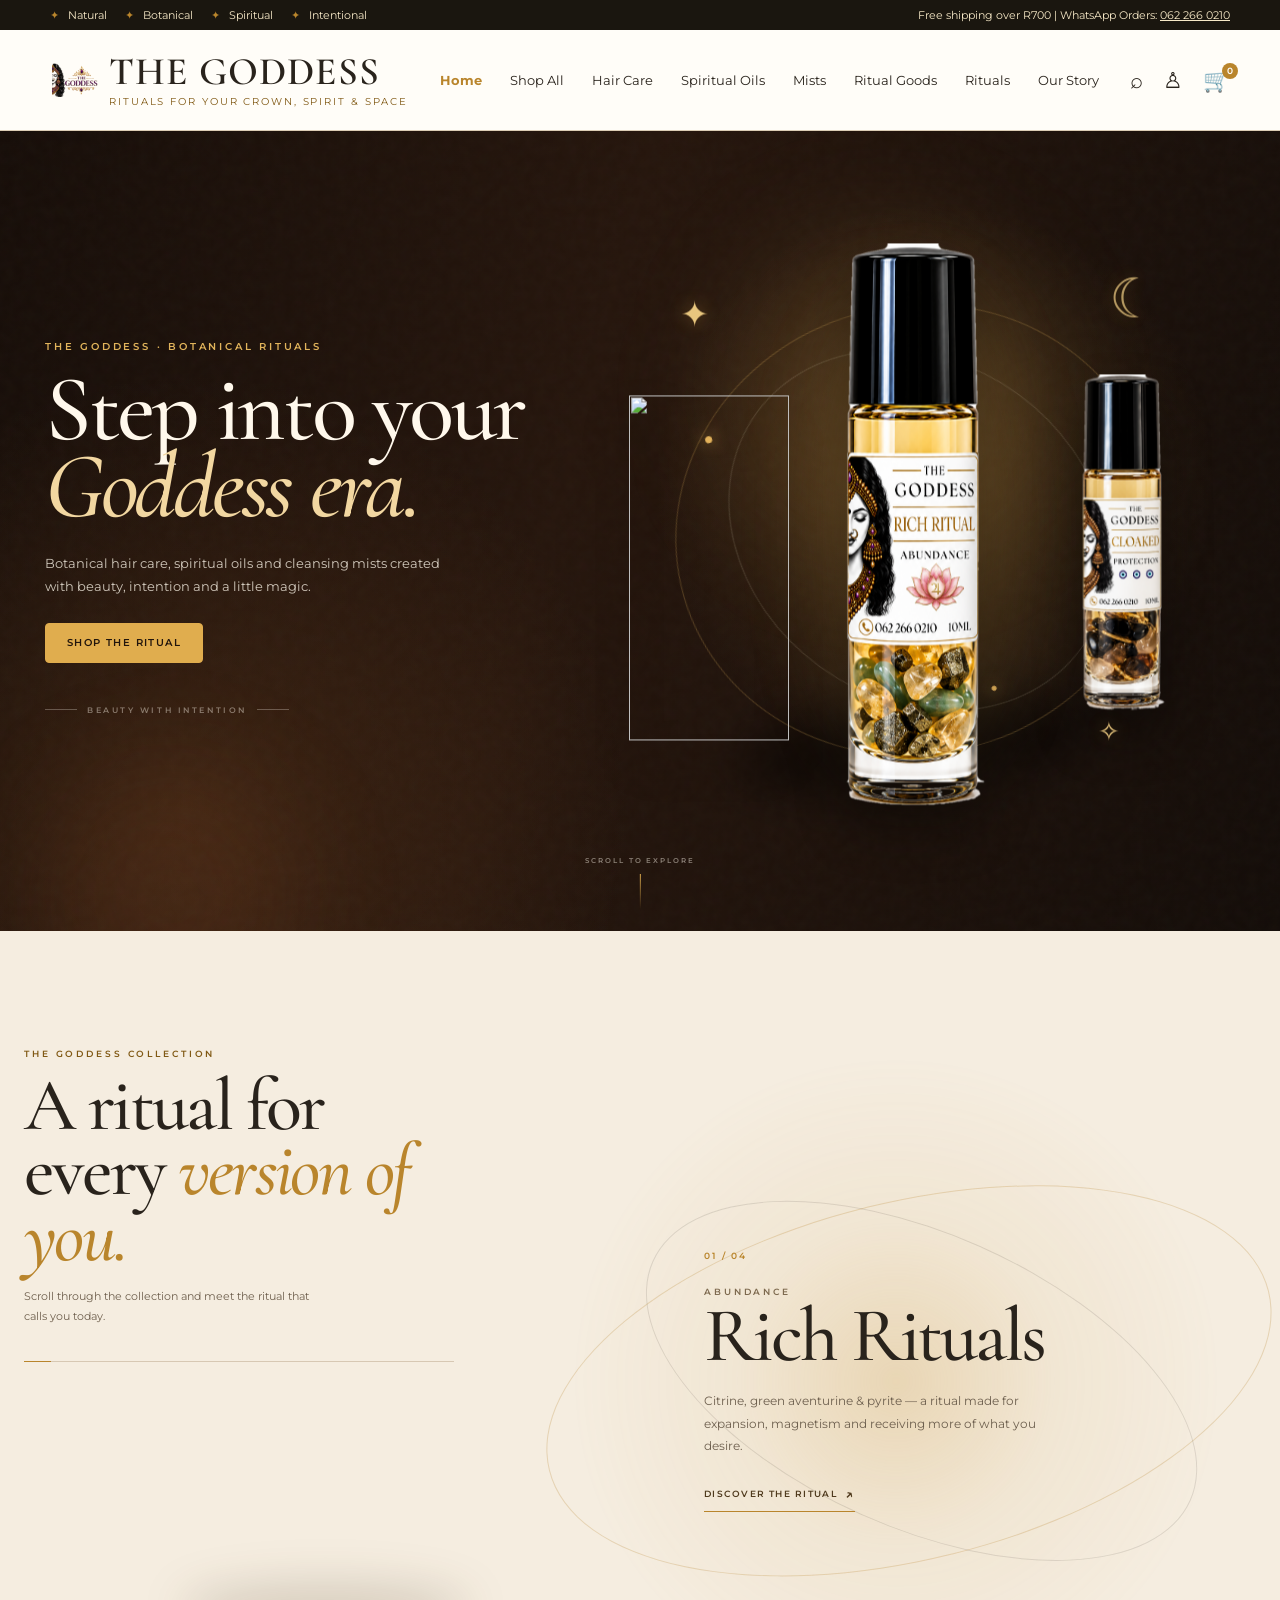
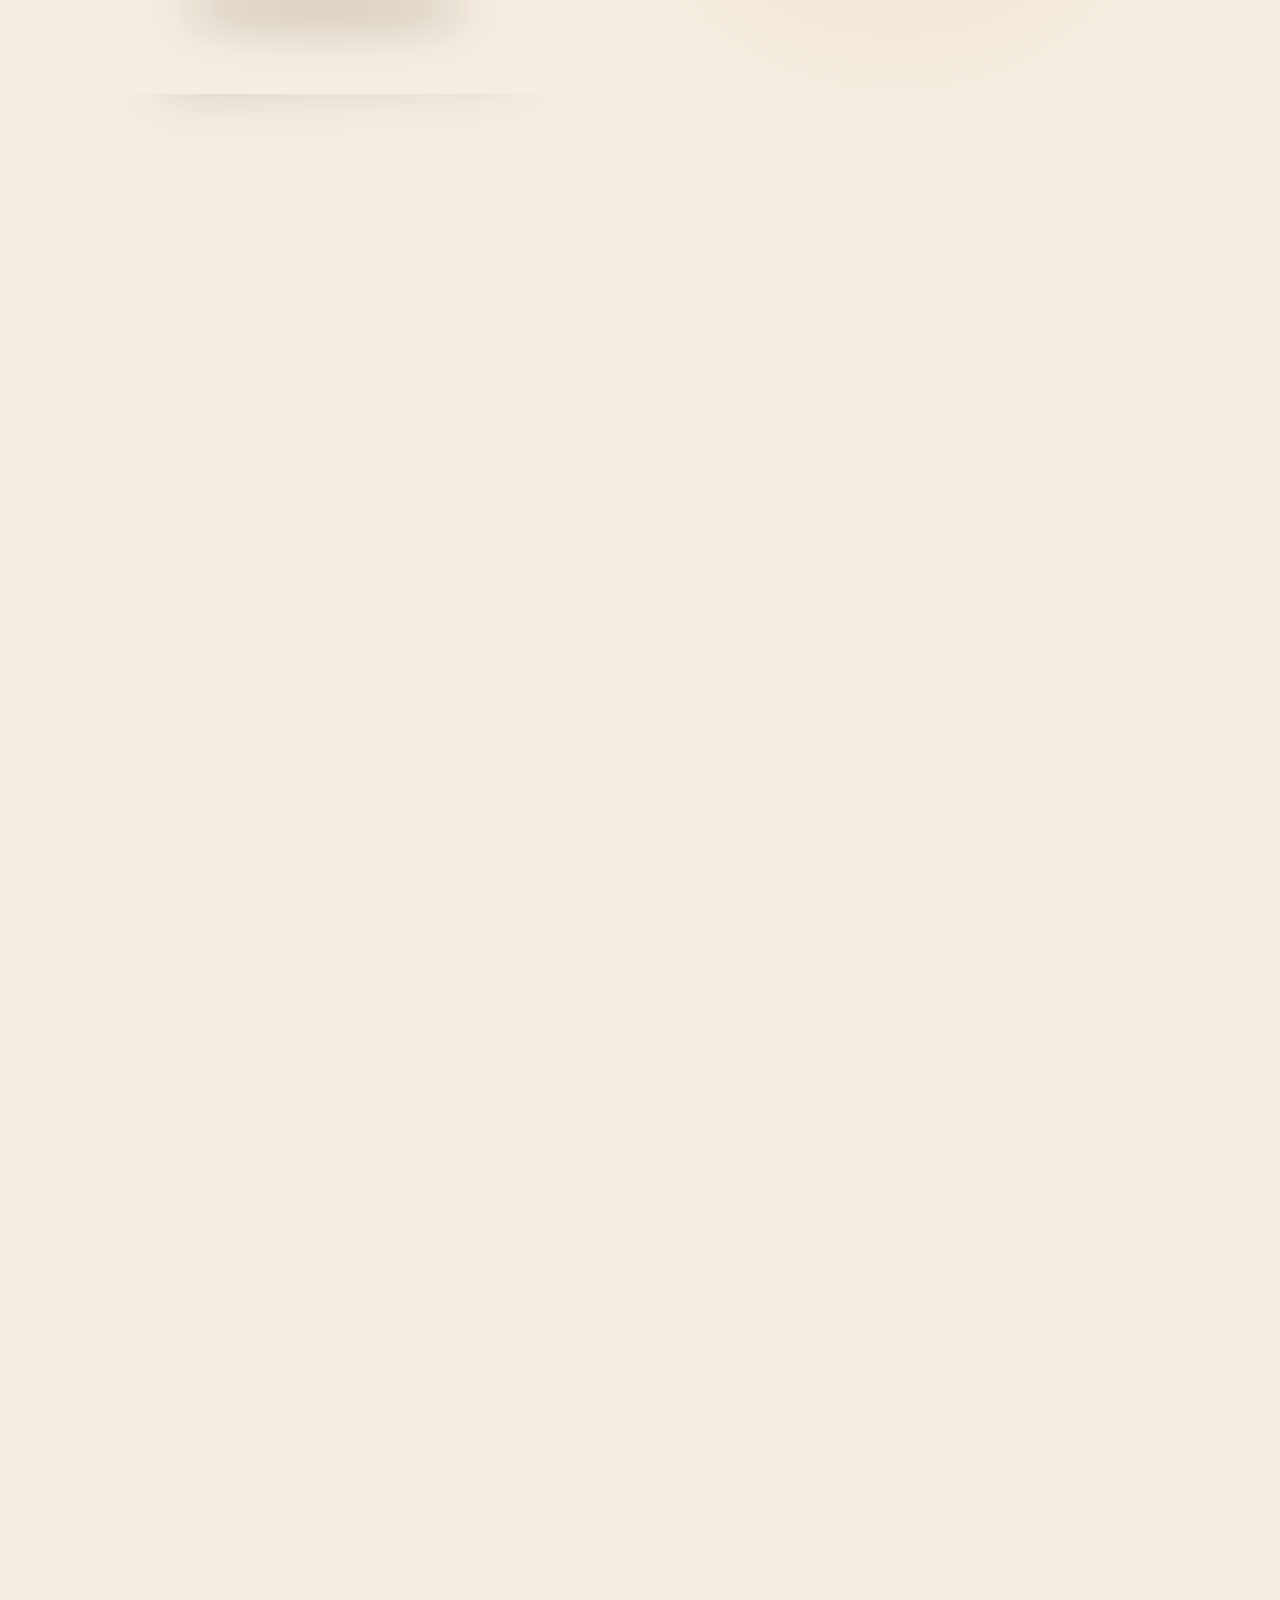
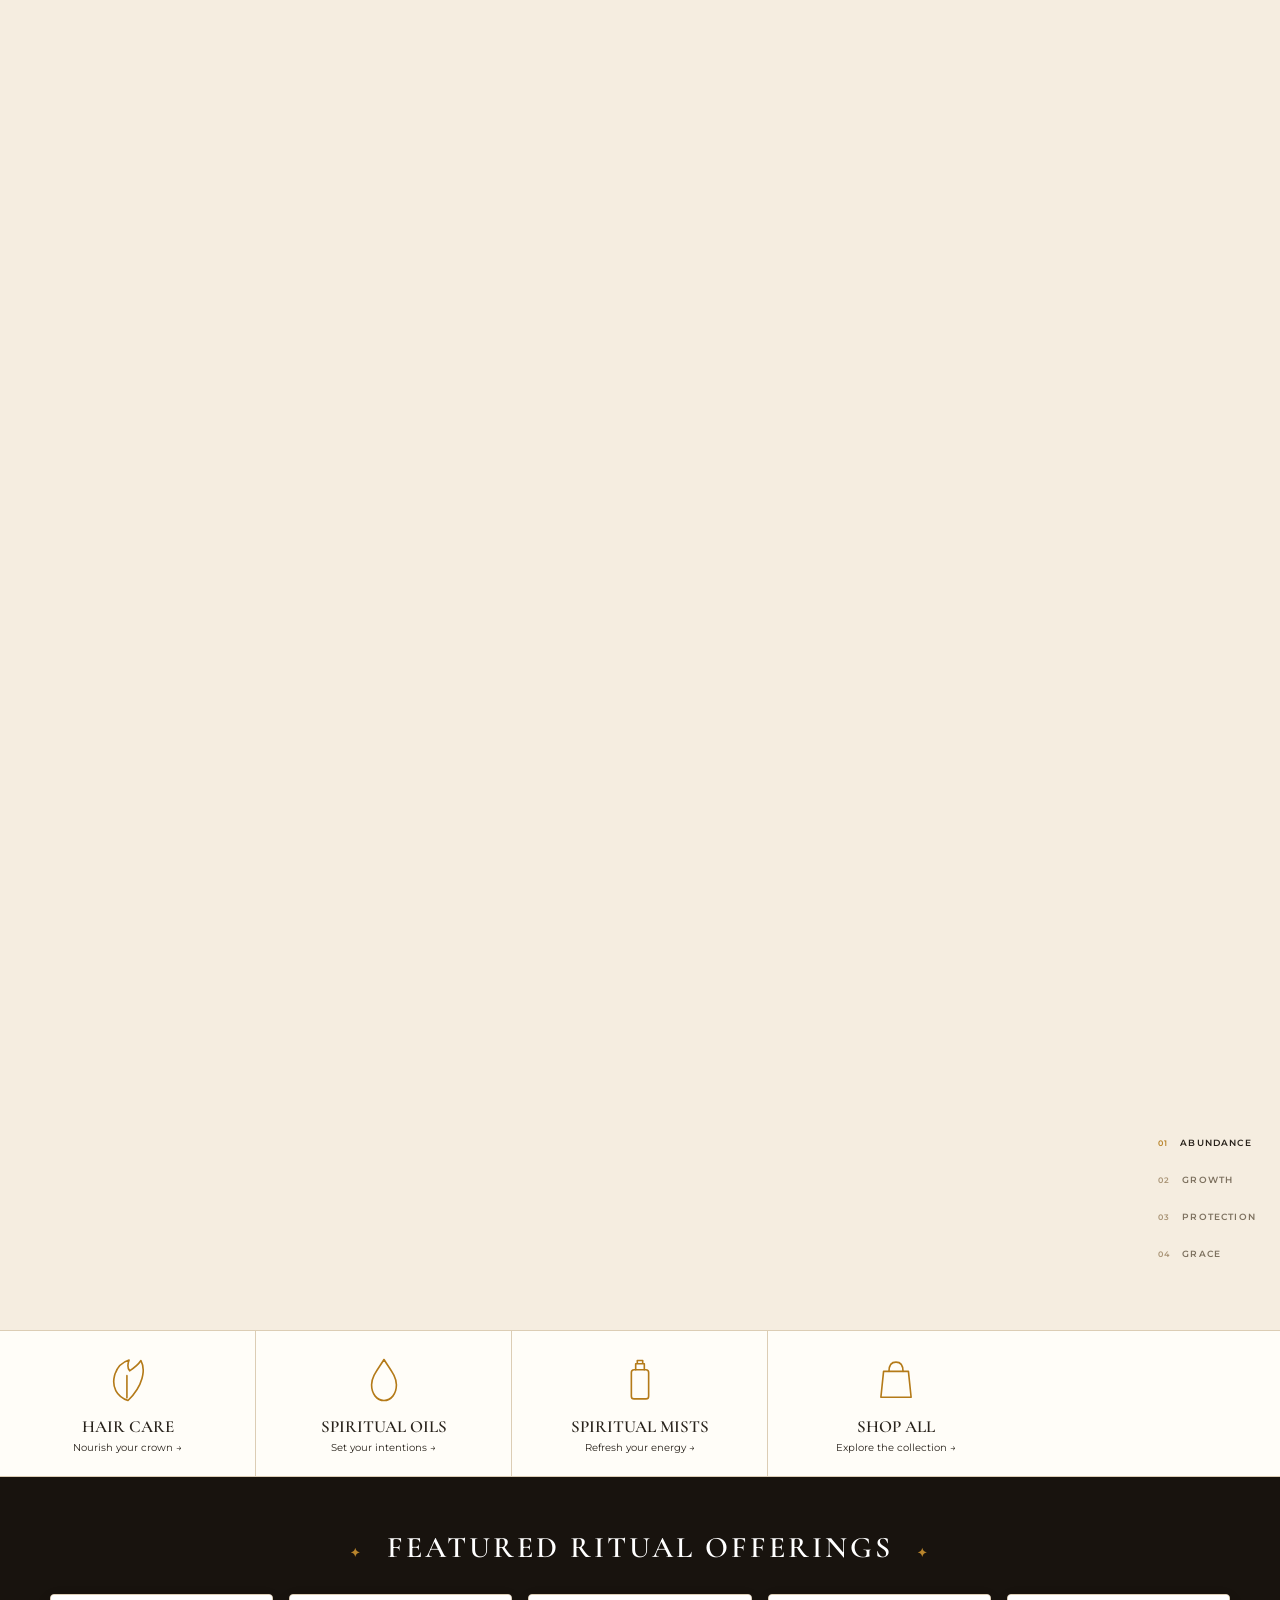
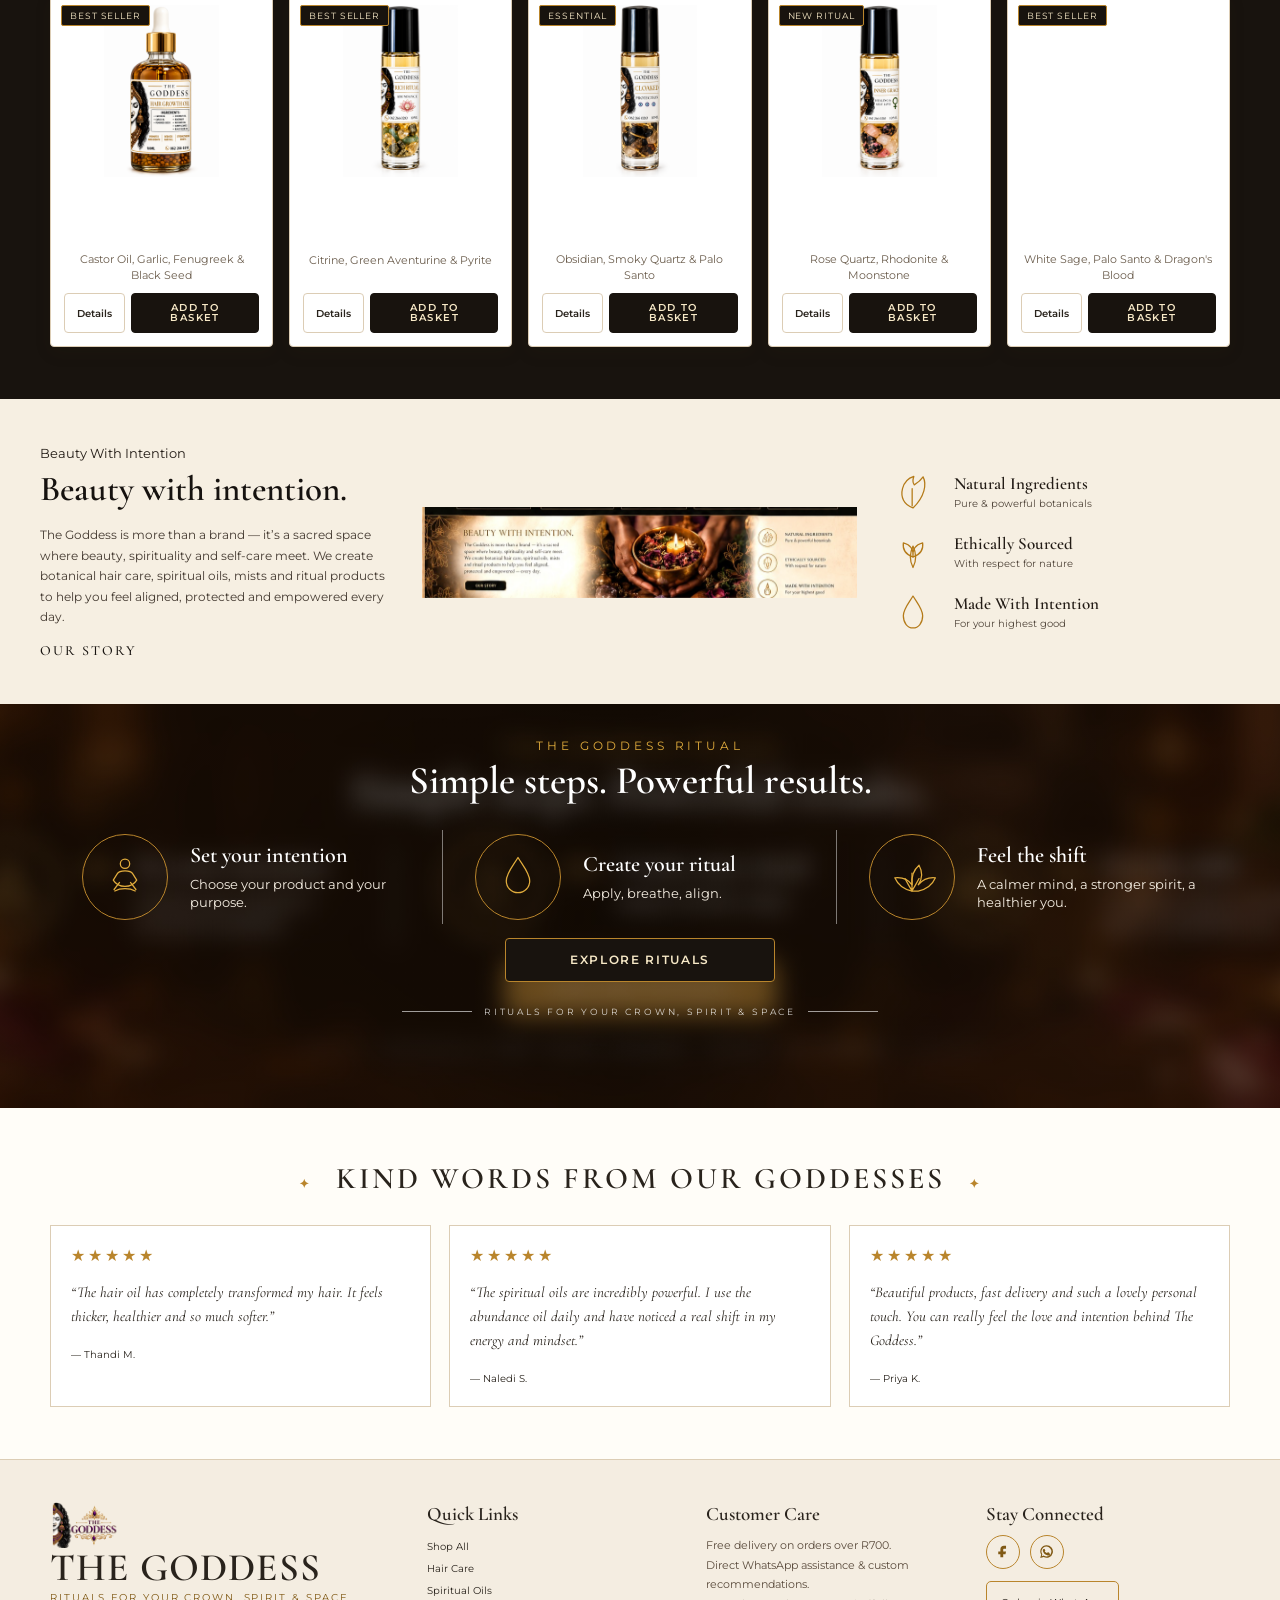
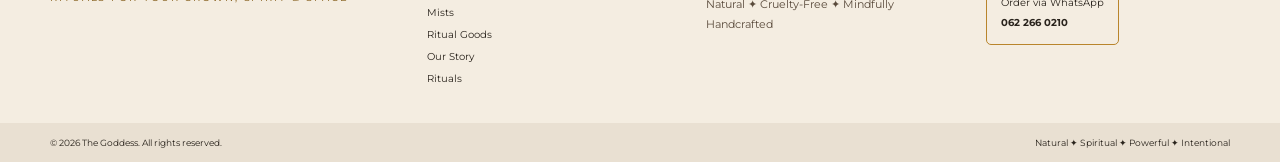
==== commit 2299187a: "Simplify homepage hero and reduce duplicate actions" ====
--- a/index.html
+++ b/index.html
@@ -30,10 +30,9 @@
     <div class="hero-copy" data-hero-depth="0.25">
       <p class="hero-kicker">THE GODDESS · BOTANICAL RITUALS</p>
       <h1>Step into your<br><em>Goddess era.</em></h1>
-      <p class="hero-lede">Herbal hair care, spiritual oils, mists and ritual goods created with beauty, intention and a little magic.</p>
+      <p class="hero-lede">Botanical hair care, spiritual oils and cleansing mists created with beauty, intention and a little magic.</p>
       <div class="hero-actions">
         <a class="btn hero-primary" href="shop.html">Shop the ritual</a>
-        <a class="hero-secondary" href="rituals.html">Explore rituals <span aria-hidden="true">↗</span></a>
       </div>
       <div class="hero-signature" aria-hidden="true"><span></span> BEAUTY WITH INTENTION <span></span></div>
     </div>
@@ -48,7 +47,7 @@
       </div>
 
       <div class="hero-product hero-product-left" data-hero-depth="0.9">
-        <img src="assets/products-motion/hero-cutouts/Unappologetic.png" alt="" loading="lazy">
+        <img src="assets/products-motion/hero-cutouts/Serenity.png" alt="" loading="lazy">
       </div>
 
       <div class="hero-product hero-product-right" data-hero-depth="0.8">
@@ -121,15 +120,7 @@
           Refresh your energy →
         </p>
       </a>
-      <a class="category" href="ritual-goods.html">
-        <img src="assets/ritual.svg">
-        <h3>
-          RITUAL GOODS
-        </h3>
-        <p>
-          Create sacred space →
-        </p>
-      </a>
+      
       <a class="category" href="shop.html">
         <img src="assets/bag.svg">
         <h3>
@@ -150,7 +141,7 @@
             <span class="product-badge">
               Best Seller
             </span>
-            <img class="product-image" src="assets/products-motion/Hair Growth Oil 100ml.png" alt="Hair Growth Oil" onerror="this.src='assets/hair-growth-oil.jpg'">
+            <img class="product-image" src="assets/products-motion/Hair Growth Oil 100ml.png" alt="Hair Growth Oil" onerror="this.src='assets/hair-growth-oil.jpg'" loading="lazy" decoding="async">
             <div class="product-body">
               <h3>
                 Hair Growth Oil
@@ -175,7 +166,7 @@
             <span class="product-badge">
               Best Seller
             </span>
-            <img src="assets/products-motion/Rich Rituals.png" alt="Rich Ritual Abundance Oil" onerror="this.src='assets/abundance-ritual-oil.jpg'">
+            <img src="assets/products-motion/Rich Rituals.png" alt="Rich Ritual Abundance Oil" onerror="this.src='assets/abundance-ritual-oil.jpg'" loading="lazy" decoding="async">
             <div class="product-body">
               <h3>
                 Rich Ritual Abundance
@@ -200,7 +191,7 @@
             <span class="product-badge">
               Essential
             </span>
-            <img src="assets/products-motion/Cloaked.png" alt="Cloaked Protection Oil">
+            <img src="assets/products-motion/Cloaked.png" alt="Cloaked Protection Oil" loading="lazy" decoding="async">
             <div class="product-body">
               <h3>
                 Cloaked Protection
@@ -225,7 +216,7 @@
             <span class="product-badge">
               New Ritual
             </span>
-            <img src="assets/products-motion/Inner grace.png" alt="Inner Grace Oil">
+            <img src="assets/products-motion/Inner grace.png" alt="Inner Grace Oil" loading="lazy" decoding="async">
             <div class="product-body">
               <h3>
                 Inner Grace Healing
@@ -250,7 +241,7 @@
             <span class="product-badge">
               Best Seller
             </span>
-            <img src="assets/products-motion/Dispel Cleansing Mist.png" alt="Dispel Cleansing Mist">
+            <img src="assets/products-motion/Dispel Cleansing Mist.png" alt="Dispel Cleansing Mist" loading="lazy" decoding="async">
             <div class="product-body">
               <h3>
                 Dispel Cleansing Mist
@@ -271,11 +262,6 @@
               </div>
             </div>
           </article>
-        </div>
-        <div style="text-align: center; margin-top: 28px;">
-          <a class="btn" href="shop.html">
-            View All 10 Ritual Offerings →
-          </a>
         </div>
       </div>
     </section>
@@ -296,7 +282,7 @@
           </a>
         </div>
         <div class="intent-photo">
-          <img src="assets/beauty-intention.jpg" alt="Candle ritual">
+          <img src="assets/beauty-intention.jpg" alt="Candle ritual" loading="lazy" decoding="async">
         </div>
         <div class="values">
           <div class="value">
--- a/css/style.css
+++ b/css/style.css
@@ -205,7 +205,7 @@
   radial-gradient(circle at 73% 44%,rgba(218,166,72,.19),transparent 27%),
   radial-gradient(circle at 15% 85%,rgba(133,77,35,.28),transparent 34%),
   linear-gradient(105deg,#160d08 0%,#25150c 44%,#130c08 100%)}
-.hero-backdrop:before{content:"";position:absolute;inset:0;background:url('../assets/hero.jpg') center/cover no-repeat;opacity:.18;mix-blend-mode:screen;filter:saturate(.8)}
+
 .hero-grain{position:absolute;inset:-50%;opacity:.055;background-image:url("data:image/svg+xml,%3Csvg viewBox='0 0 180 180' xmlns='http://www.w3.org/2000/svg'%3E%3Cfilter id='n'%3E%3CfeTurbulence type='fractalNoise' baseFrequency='.85' numOctaves='3' stitchTiles='stitch'/%3E%3C/filter%3E%3Crect width='100%25' height='100%25' filter='url(%23n)' opacity='.5'/%3E%3C/svg%3E");animation:heroGrain .25s steps(2) infinite;pointer-events:none}
 .hero-glow{position:absolute;border-radius:50%;filter:blur(55px);pointer-events:none}
 .hero-glow-one{width:330px;height:330px;right:18%;top:12%;background:rgba(225,175,82,.12);animation:heroPulse 5s ease-in-out infinite}
@@ -216,12 +216,12 @@
 .hero-copy h1{font:500 clamp(60px,7.3vw,108px)/.82 'Cormorant Garamond',serif;letter-spacing:-.035em;margin:0;animation:heroRise .9s .18s both}
 .hero-copy h1 em{font-style:italic;font-weight:500;color:#f2d7a1}
 .hero-lede{max-width:420px;font:400 13px/1.75 Montserrat,sans-serif;color:rgba(255,248,236,.78);margin:27px 0 25px;animation:heroRise .9s .3s both}
-.hero-actions{display:flex;align-items:center;gap:23px;animation:heroRise .9s .4s both}
+.hero-actions{display:flex;align-items:center;gap:0;animation:heroRise .9s .4s both}
 .hero-primary{background:#e0ad4e;color:#21150c;border-color:#e0ad4e;padding:14px 21px}
 .hero-primary:hover{background:#f0c878;color:#21150c}
-.hero-secondary{font:600 10px/1 Montserrat,sans-serif;letter-spacing:.12em;text-transform:uppercase;color:#fff8ec;text-decoration:none;border-bottom:1px solid rgba(255,248,236,.5);padding:0 0 7px}
-.hero-secondary span{font-size:14px;margin-left:5px}
-.hero-secondary:hover{color:#e0ad4e;border-color:#e0ad4e}
+.hero-secondary{display:none}
+.hero-secondary span{display:none}
+
 .hero-signature{display:flex;align-items:center;gap:10px;margin-top:42px;font:600 8px Montserrat,sans-serif;letter-spacing:.32em;color:rgba(255,248,236,.42);animation:heroRise .9s .52s both}
 .hero-signature span{width:32px;height:1px;background:rgba(255,248,236,.28)}
 .hero-stage{height:min(690px,86vh);min-height:520px;position:relative;perspective:1100px;transform-style:preserve-3d}
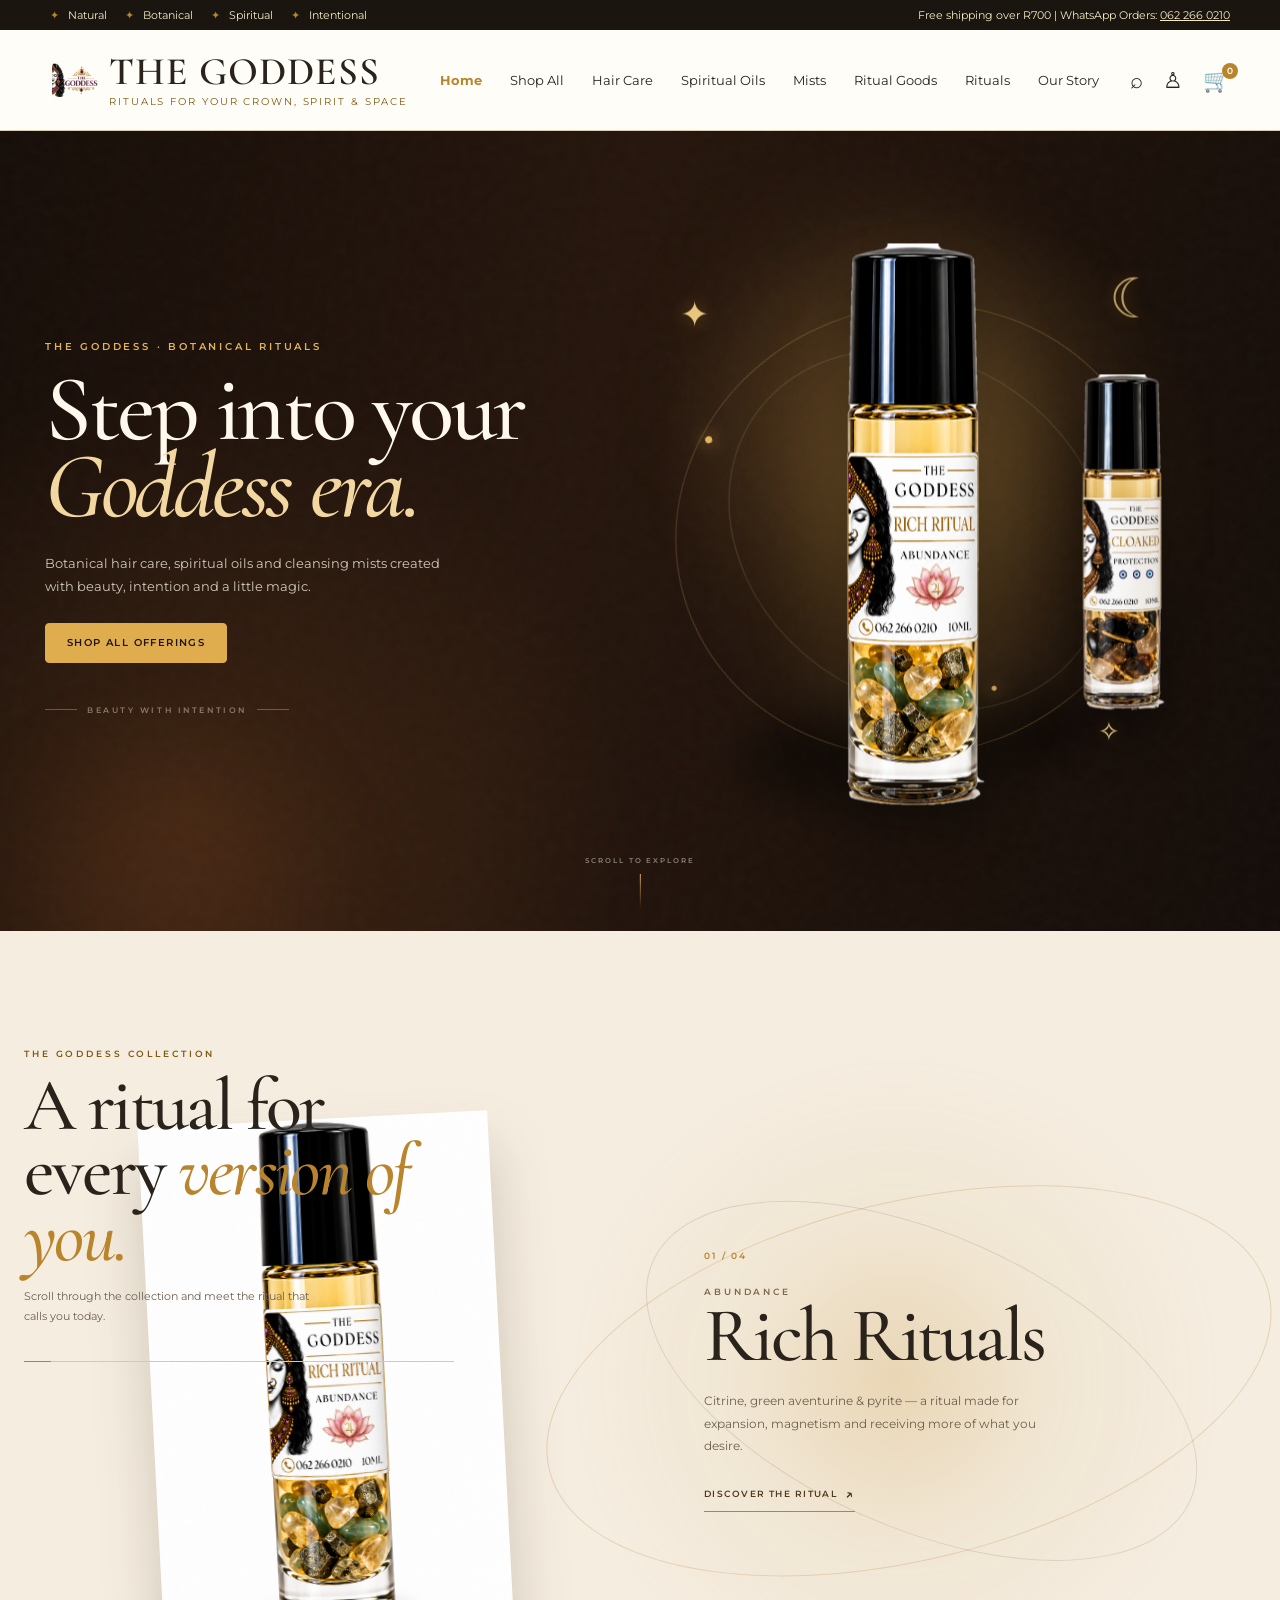
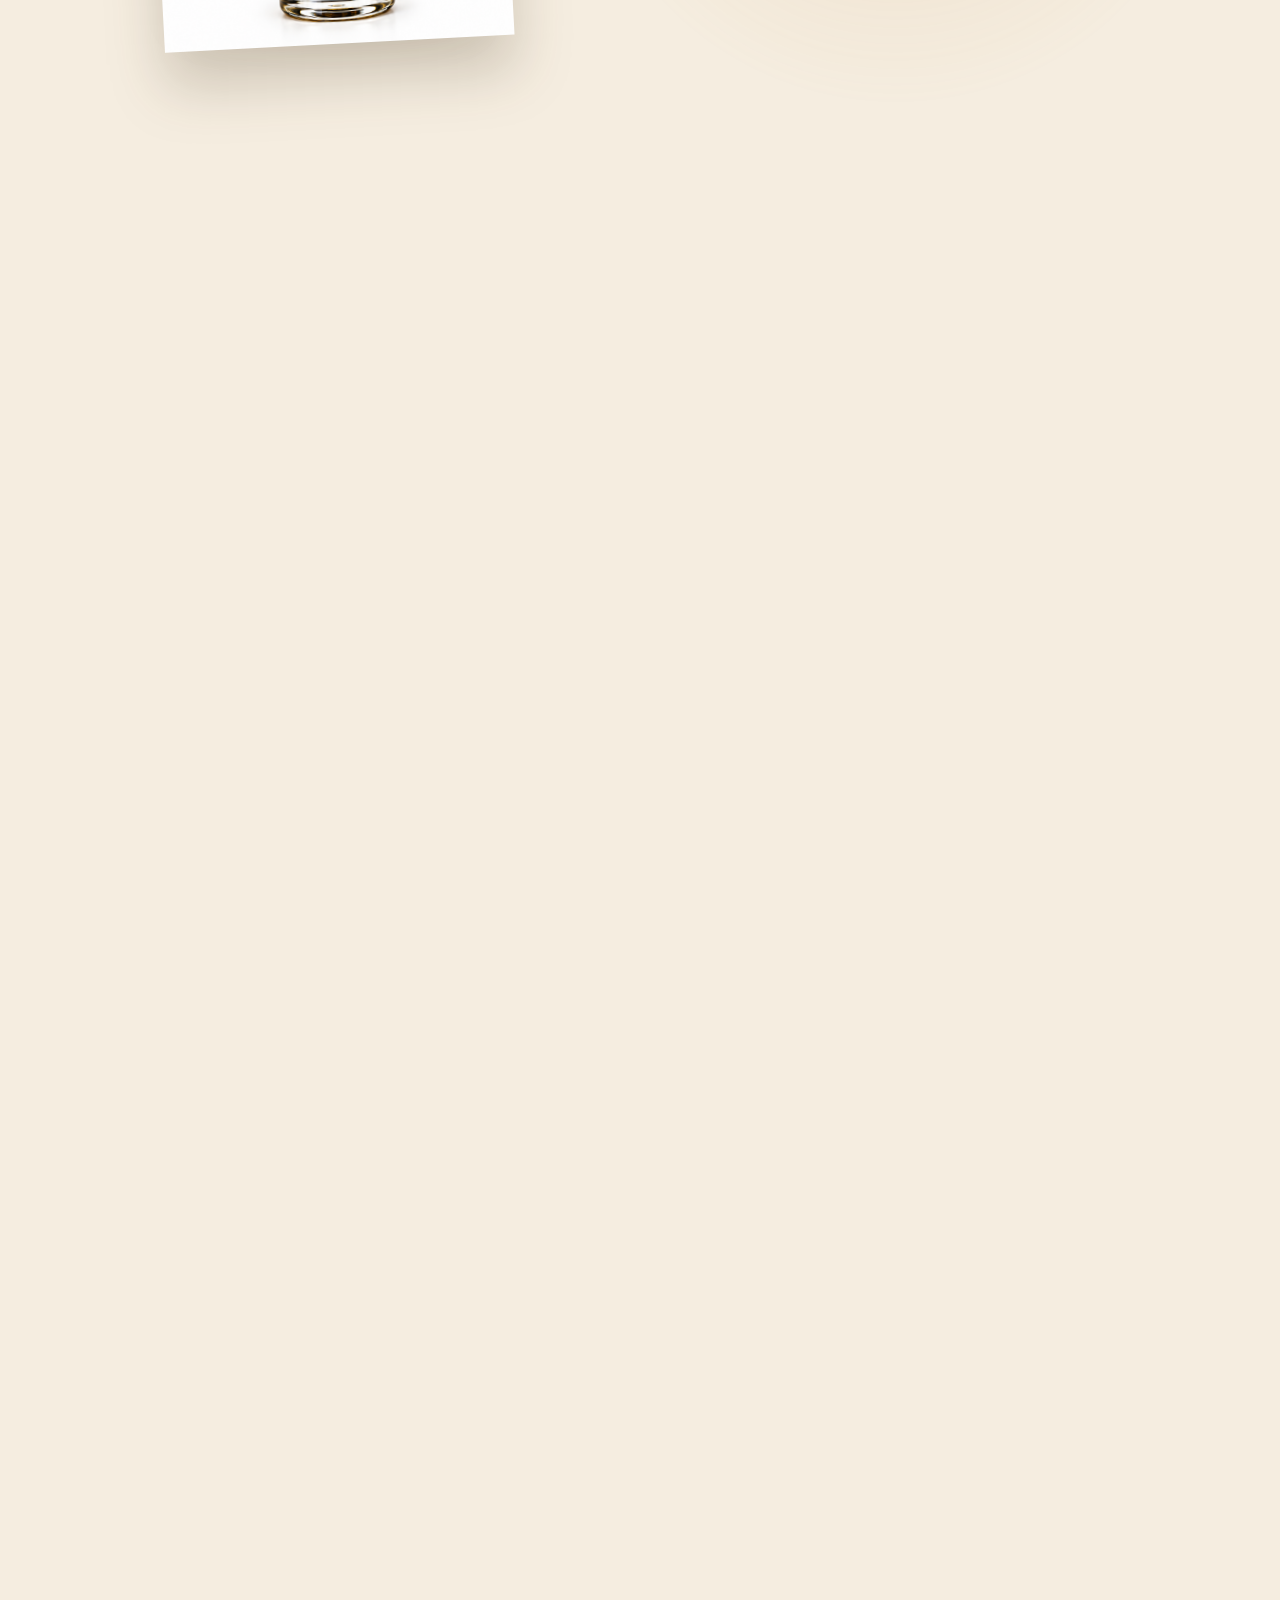
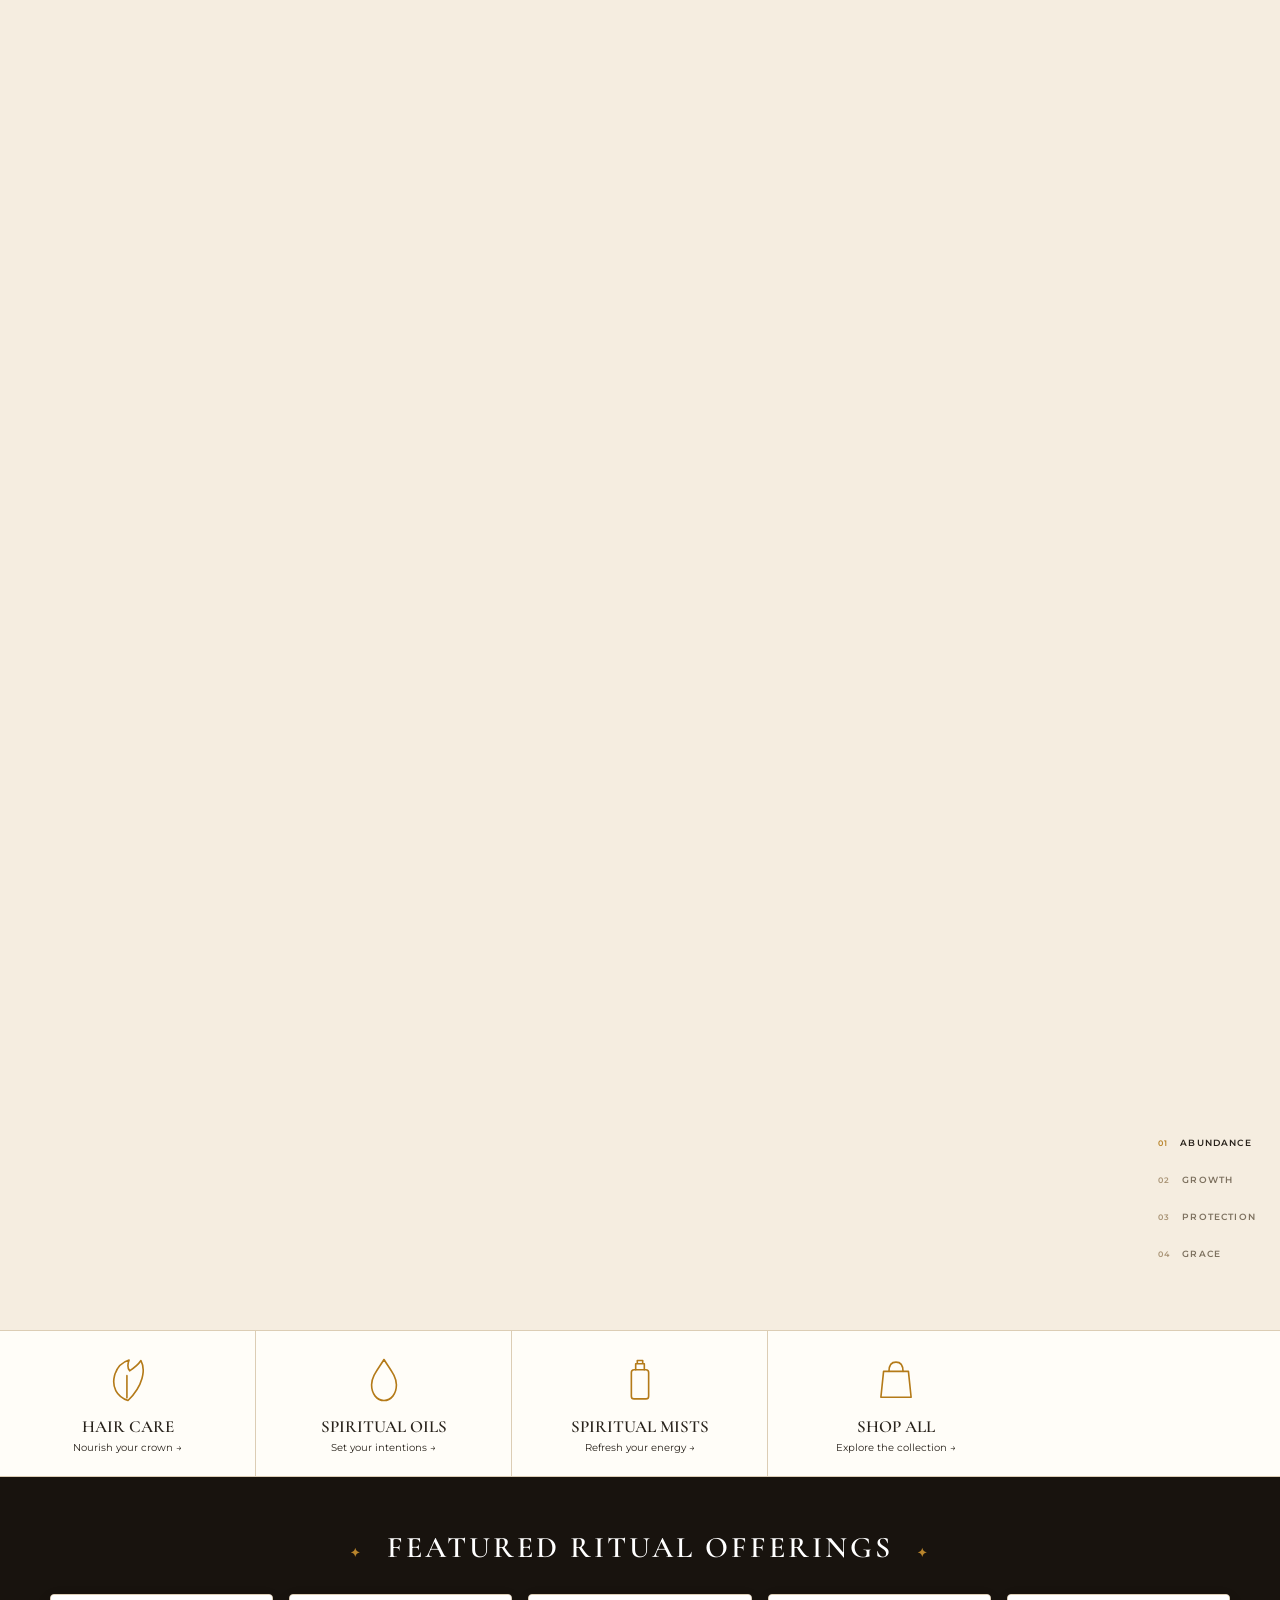
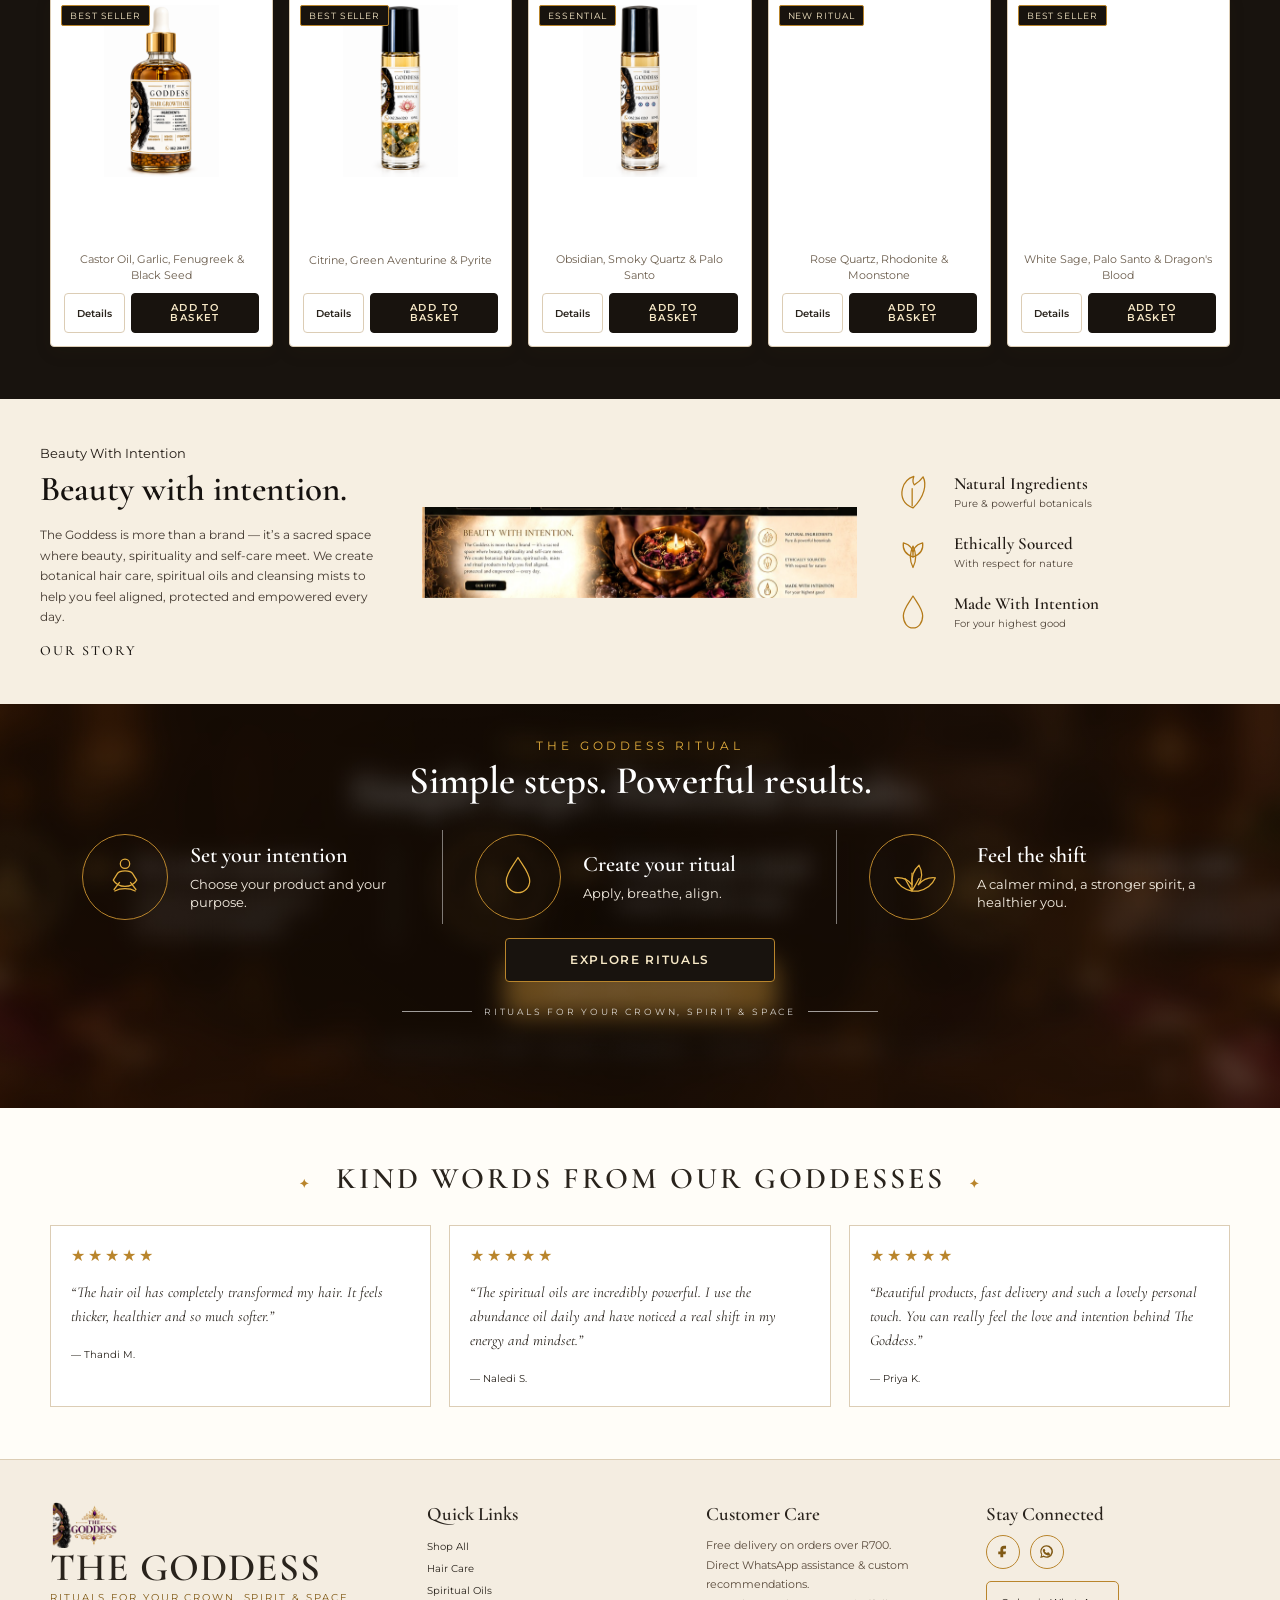
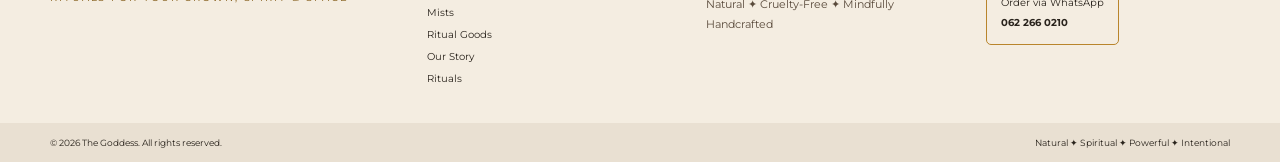
==== commit dbf49e39: "Simplify hero imagery and loading" ====
--- a/index.html
+++ b/index.html
@@ -32,7 +32,7 @@
       <h1>Step into your<br><em>Goddess era.</em></h1>
       <p class="hero-lede">Botanical hair care, spiritual oils and cleansing mists created with beauty, intention and a little magic.</p>
       <div class="hero-actions">
-        <a class="btn hero-primary" href="shop.html">Shop the ritual</a>
+        <a class="btn hero-primary" href="shop.html">Shop all offerings</a>
       </div>
       <div class="hero-signature" aria-hidden="true"><span></span> BEAUTY WITH INTENTION <span></span></div>
     </div>
@@ -44,10 +44,6 @@
       <div class="hero-product hero-product-main" data-hero-depth="0.65">
         <div class="hero-product-shadow"></div>
         <img src="assets/products-motion/hero-cutouts/Rich Rituals.png" alt="" loading="eager">
-      </div>
-
-      <div class="hero-product hero-product-left" data-hero-depth="0.9">
-        <img src="assets/products-motion/hero-cutouts/Serenity.png" alt="" loading="lazy">
       </div>
 
       <div class="hero-product hero-product-right" data-hero-depth="0.8">
@@ -74,7 +70,7 @@
         <div class="journey-orbit journey-orbit-one" aria-hidden="true"></div>
         <div class="journey-orbit journey-orbit-two" aria-hidden="true"></div>
         <div class="journey-product-wrap">
-          <img class="journey-product" src="assets/products-motion/Rich Rituals.png" alt="Rich Rituals Abundance Oil" data-journey-image>
+          <img class="journey-product" src="assets/products-motion/Rich Rituals.png" alt="Rich Rituals Abundance Oil" data-journey-image loading="lazy" decoding="async">
           <div class="journey-product-ground" aria-hidden="true"></div>
         </div>
         <div class="journey-copy">
@@ -275,7 +271,7 @@
             Beauty with intention.
           </h2>
           <p>
-            The Goddess is more than a brand — it’s a sacred space where beauty, spirituality and self-care meet. We create botanical hair care, spiritual oils, mists and ritual products to help you feel aligned, protected and empowered every day.
+            The Goddess is more than a brand — it’s a sacred space where beauty, spirituality and self-care meet. We create botanical hair care, spiritual oils and cleansing mists to help you feel aligned, protected and empowered every day.
           </p>
           <a class="btn dark" href="our-story.html">
             Our Story
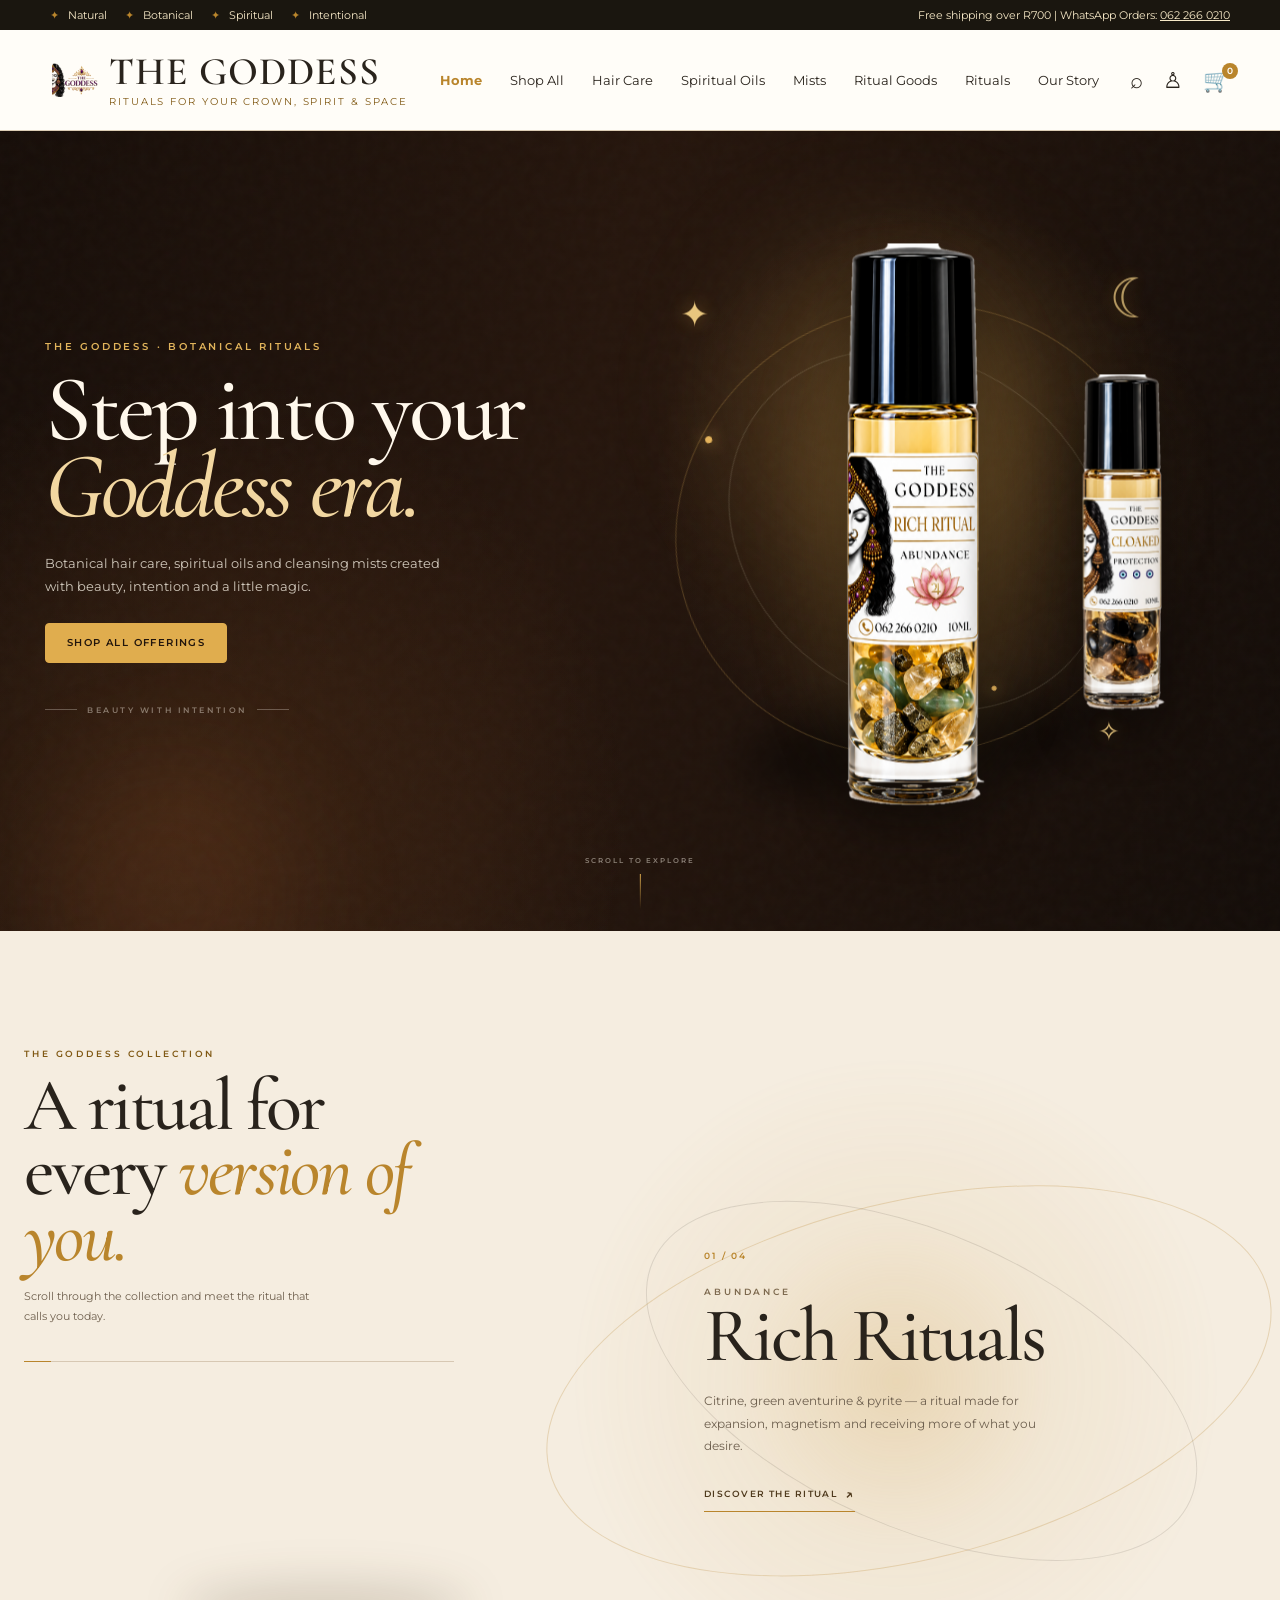
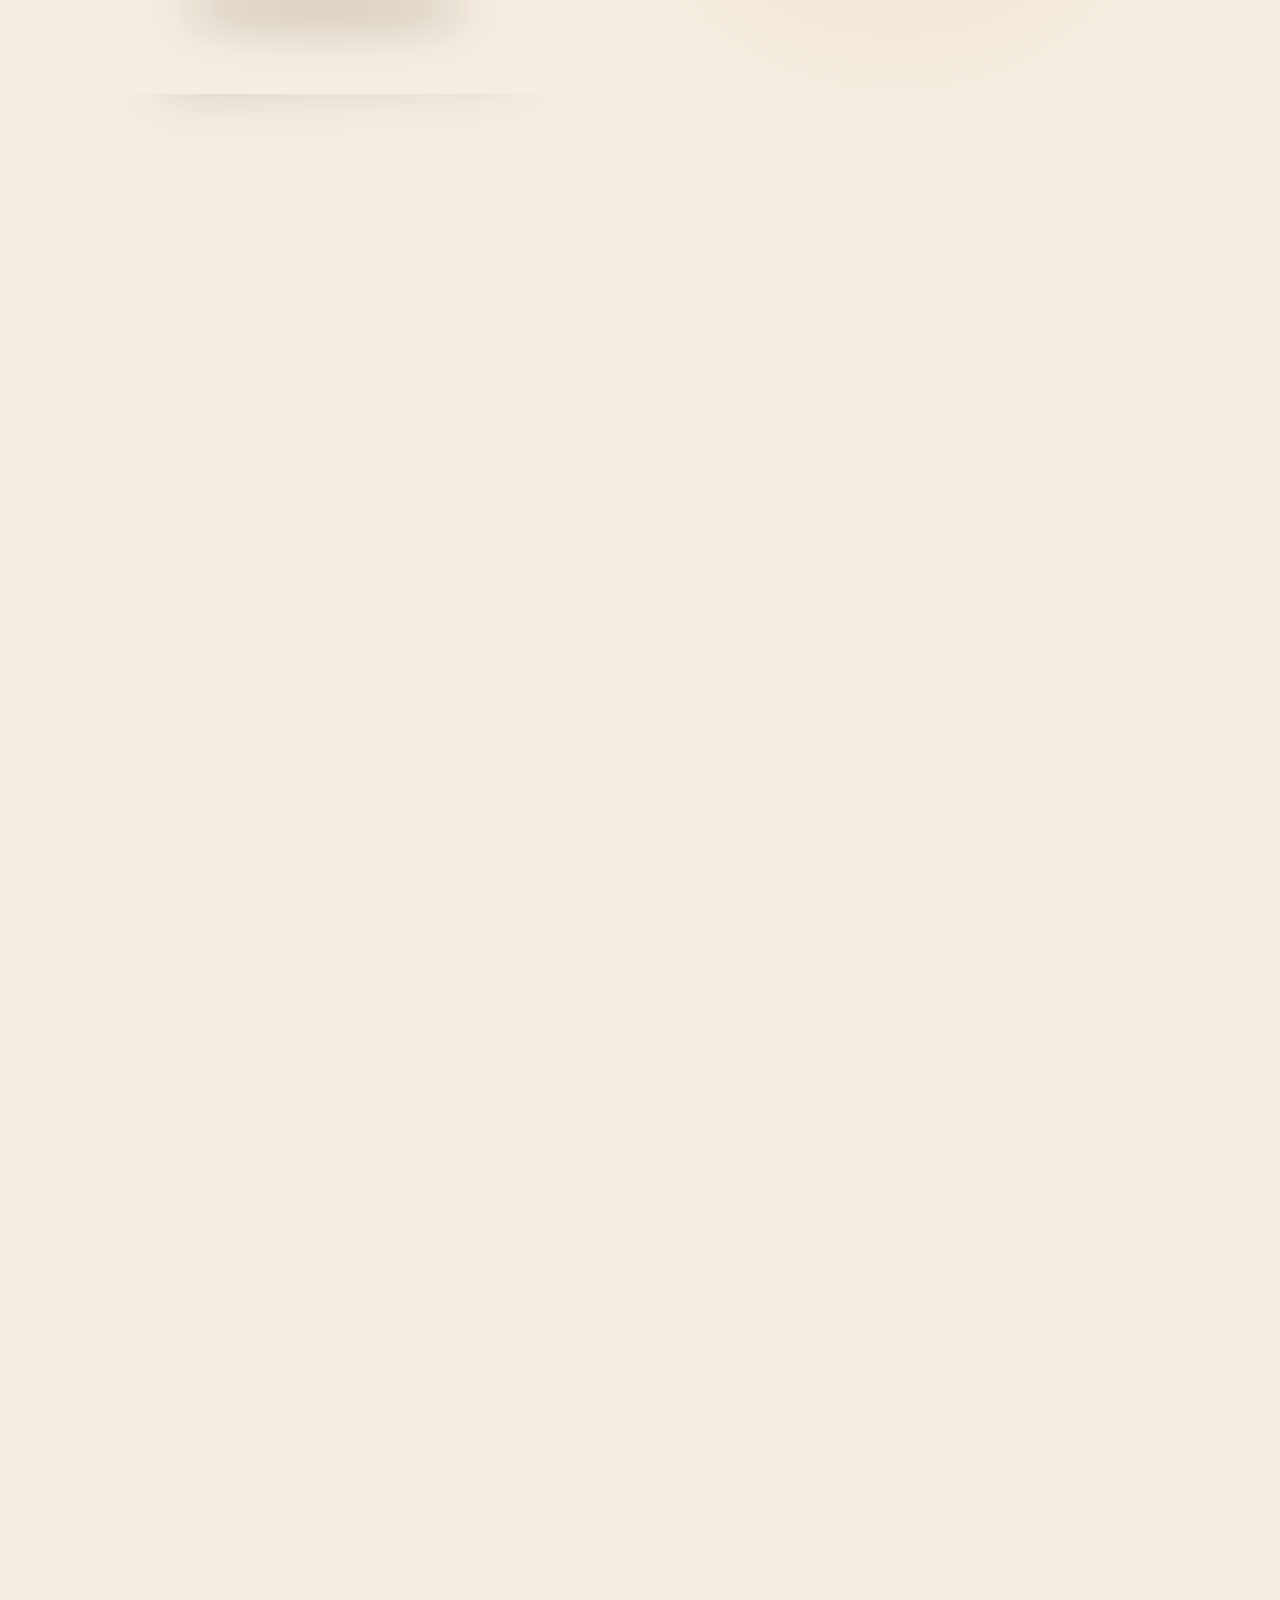
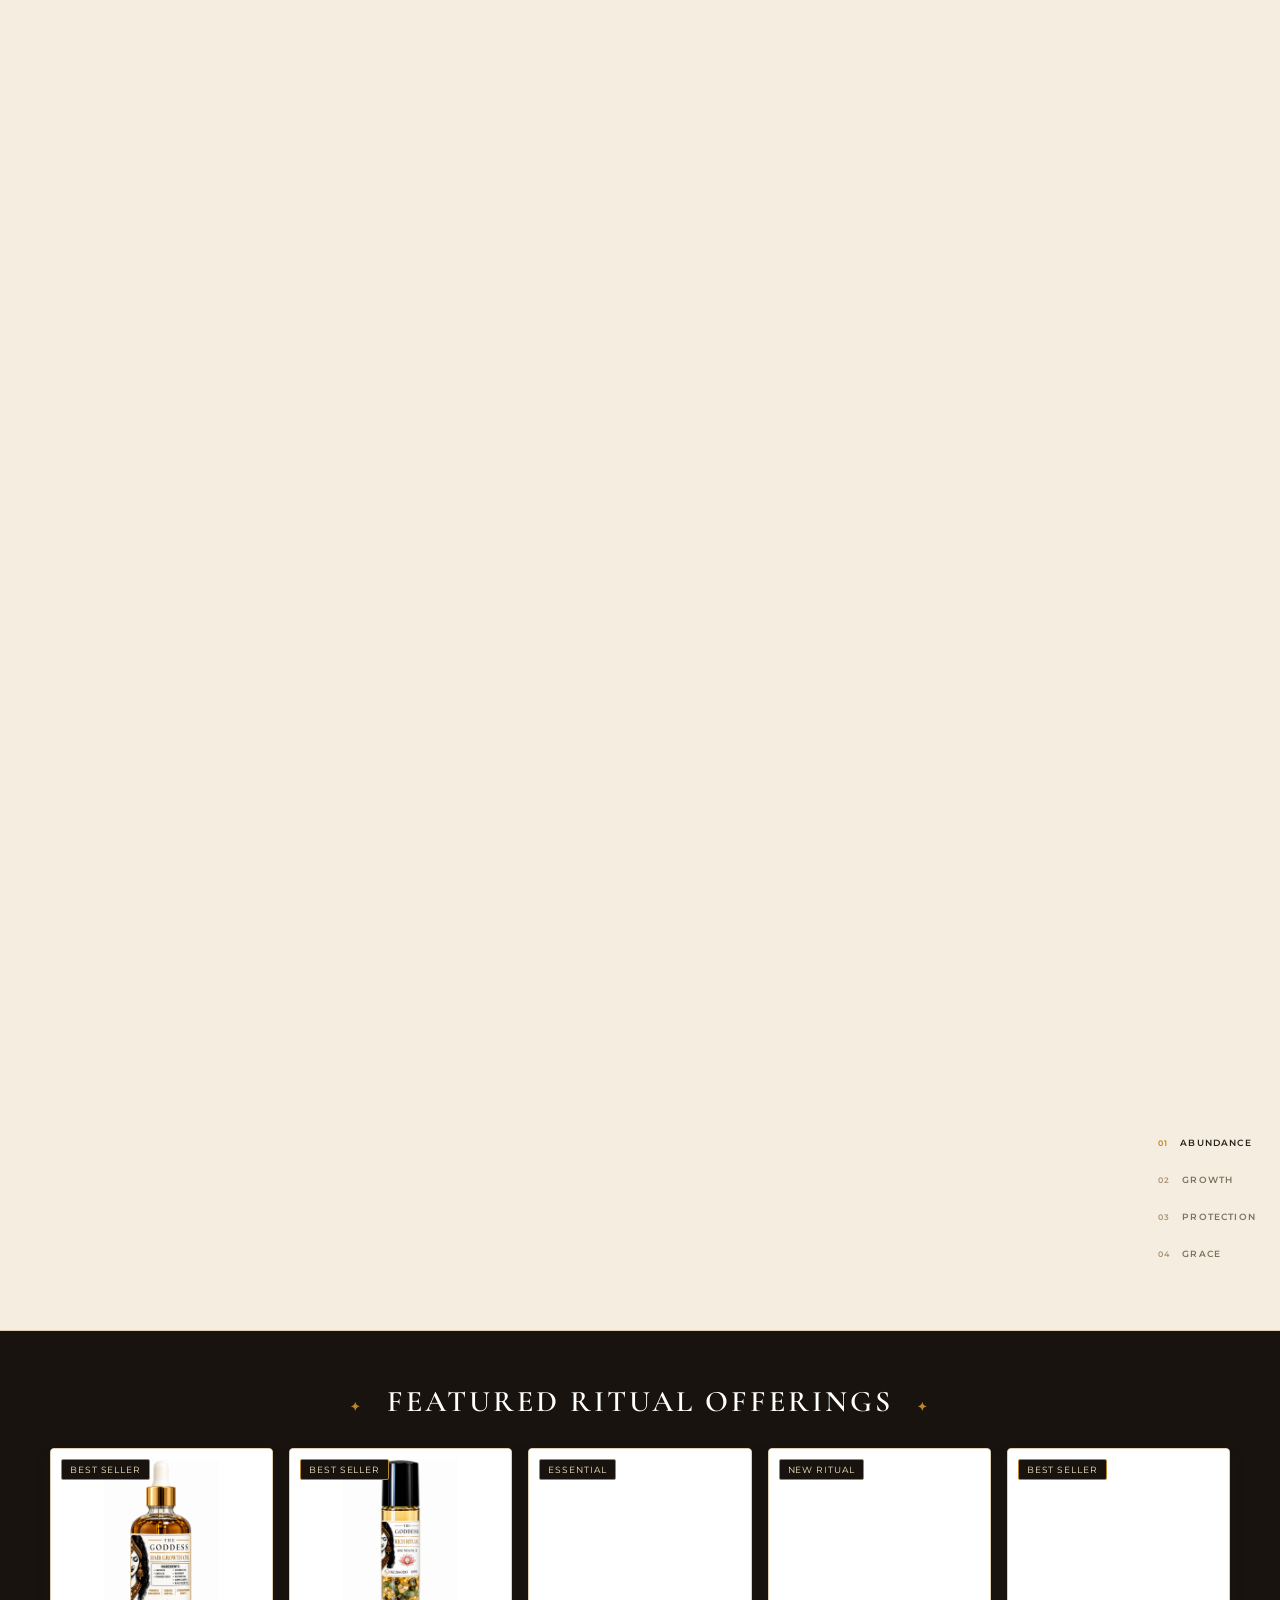
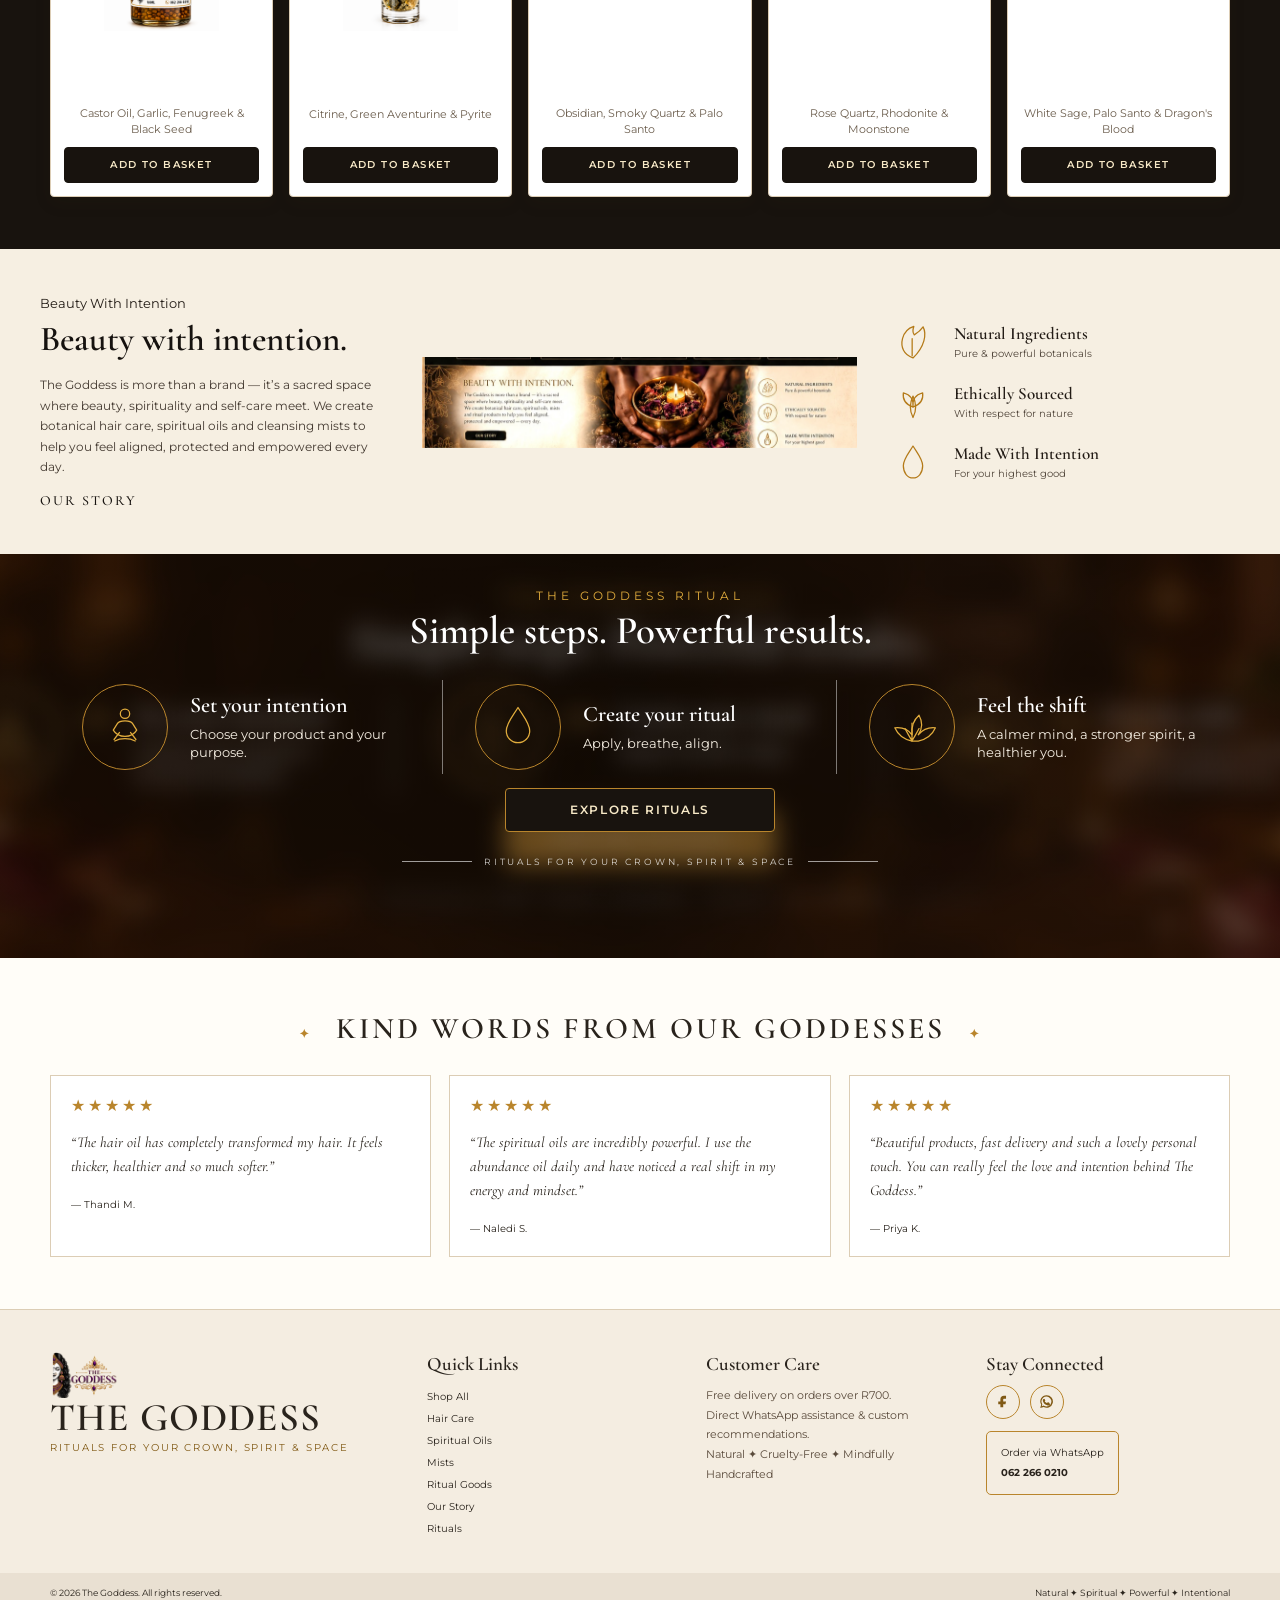
==== commit 78be3fc4: "Reduce homepage navigation and product actions" ====
--- a/index.html
+++ b/index.html
@@ -88,45 +88,6 @@
         <button type="button" class="journey-step" data-journey-step="3" role="tab" aria-selected="false"><span>04</span> Grace</button>
       </div>
     </section>
-    <section class="category-grid">
-      <a class="category" href="hair-care.html">
-        <img src="assets/hair.svg">
-        <h3>
-          HAIR CARE
-        </h3>
-        <p>
-          Nourish your crown →
-        </p>
-      </a>
-      <a class="category" href="spiritual-oils.html">
-        <img src="assets/oil.svg">
-        <h3>
-          SPIRITUAL OILS
-        </h3>
-        <p>
-          Set your intentions →
-        </p>
-      </a>
-      <a class="category" href="mists.html">
-        <img src="assets/mist.svg">
-        <h3>
-          SPIRITUAL MISTS
-        </h3>
-        <p>
-          Refresh your energy →
-        </p>
-      </a>
-      
-      <a class="category" href="shop.html">
-        <img src="assets/bag.svg">
-        <h3>
-          SHOP ALL
-        </h3>
-        <p>
-          Explore the collection →
-        </p>
-      </a>
-    </section>
     <section class="section dark">
       <div class="container">
         <h2 class="section-title">
@@ -149,10 +110,7 @@
                 Castor Oil, Garlic, Fenugreek &amp; Black Seed
               </div>
               <div class="product-actions">
-                <button class="btn-detail" data-view-product="hair-growth-oil">
-                  Details
-                </button>
-                <button class="btn" data-add="hair-growth-oil">
+<button class="btn" data-add="hair-growth-oil">
                   Add to basket
                 </button>
               </div>
@@ -174,10 +132,7 @@
                 Citrine, Green Aventurine &amp; Pyrite
               </div>
               <div class="product-actions">
-                <button class="btn-detail" data-view-product="rich-ritual-abundance-oil">
-                  Details
-                </button>
-                <button class="btn" data-add="rich-ritual-abundance-oil">
+<button class="btn" data-add="rich-ritual-abundance-oil">
                   Add to basket
                 </button>
               </div>
@@ -199,10 +154,7 @@
                 Obsidian, Smoky Quartz &amp; Palo Santo
               </div>
               <div class="product-actions">
-                <button class="btn-detail" data-view-product="cloaked-protection-oil">
-                  Details
-                </button>
-                <button class="btn" data-add="cloaked-protection-oil">
+<button class="btn" data-add="cloaked-protection-oil">
                   Add to basket
                 </button>
               </div>
@@ -224,10 +176,7 @@
                 Rose Quartz, Rhodonite &amp; Moonstone
               </div>
               <div class="product-actions">
-                <button class="btn-detail" data-view-product="inner-grace-oil">
-                  Details
-                </button>
-                <button class="btn" data-add="inner-grace-oil">
+<button class="btn" data-add="inner-grace-oil">
                   Add to basket
                 </button>
               </div>
@@ -249,10 +198,7 @@
                 White Sage, Palo Santo &amp; Dragon's Blood
               </div>
               <div class="product-actions">
-                <button class="btn-detail" data-view-product="dispel-cleansing-mist">
-                  Details
-                </button>
-                <button class="btn" data-add="dispel-cleansing-mist">
+<button class="btn" data-add="dispel-cleansing-mist">
                   Add to basket
                 </button>
               </div>
--- a/css/style.css
+++ b/css/style.css
@@ -4,7 +4,7 @@
 .container{width:min(var(--max),calc(100% - 36px));margin:auto}.topbar{background:#1a160f;color:#f7e9c7;font-size:11px}.topbar .inner{min-height:30px;display:flex;justify-content:space-between;align-items:center;gap:15px}.chips{display:flex;gap:18px}.chips span:before{content:'✦';color:var(--gold);margin-right:6px}
 .header{background:rgba(255,253,248,.98);border-bottom:1px solid var(--line);position:sticky;top:0;z-index:30}.nav{min-height:74px;display:flex;align-items:center;justify-content:space-between;gap:25px}.brand{display:flex;align-items:center;gap:9px}.brand img{width:48px}.brand-name{font:600 28px/1 'Cormorant Garamond',serif;letter-spacing:.03em}.brand-sub{font-size:8px;letter-spacing:.18em;color:var(--deep);margin-top:4px}.navlinks{display:flex;gap:22px;font-size:11px}.navlinks a{padding:29px 0}.navlinks a:hover{color:var(--deep)}.actions{display:flex;gap:12px;font-size:20px;align-items:center}.cart{position:relative}.cart-badge{position:absolute;top:-4px;right:-8px;background:var(--gold);color:white;border-radius:50%;font:600 9px Montserrat;min-width:16px;height:16px;display:grid;place-items:center}.menu-toggle{display:none;background:none;border:0;font-size:25px}
 .hero{position:relative;overflow:hidden;background:#1b1109;height:clamp(260px,26.087vw,390px)}.hero-art{position:absolute;inset:0;background:url('../assets/hero.jpg') center center/cover no-repeat}.hero-cta-overlay{position:absolute;inset:0}.hero-cta-link{position:absolute;display:block;top:72%;height:12%;border-radius:5px}.hero-cta-shop{left:37.1%;width:10.5%}.hero-cta-rituals{left:48.6%;width:13.8%}.hero-mobile-copy{display:none}
-.category-grid{display:grid;grid-template-columns:repeat(5,1fr);background:var(--paper);border-bottom:1px solid var(--line)}.category{padding:22px 10px;text-align:center;border-right:1px solid var(--line)}.category:last-child{border:0}.category img{width:54px;height:54px;margin:0 auto 9px}.category h3{font:600 17px 'Cormorant Garamond',serif;margin:0 0 4px}.category p{font-size:10px;margin:0}
+.category-grid{display:grid;grid-template-columns:repeat(4,1fr);background:var(--paper);border-bottom:1px solid var(--line)}.category{padding:22px 10px;text-align:center;border-right:1px solid var(--line)}.category:last-child{border:0}.category img{width:54px;height:54px;margin:0 auto 9px}.category h3{font:600 17px 'Cormorant Garamond',serif;margin:0 0 4px}.category p{font-size:10px;margin:0}
 .section{padding:52px 0}.section.dark{background:var(--dark);color:#fff}.section.cream{background:var(--soft)}.section-title{text-align:center;font:600 30px 'Cormorant Garamond',serif;letter-spacing:.1em;text-transform:uppercase;margin:0 0 28px}.section-title:before,.section-title:after{content:'✦';color:var(--gold);font-size:12px;margin:0 14px}
 .btn{display:inline-block;background:var(--dark);color:#f7e9c7;border:1px solid var(--gold);padding:11px 18px;font:600 10px/1 Montserrat,sans-serif;letter-spacing:.14em;text-transform:uppercase;border-radius:4px;cursor:pointer;text-decoration:none;transition:background .2s,color .2s}.btn:hover{background:var(--gold);color:#fff}.btn.alt{background:transparent;color:var(--ink);border-color:var(--line)}.btn.alt:hover{border-color:var(--gold);color:var(--gold)}.btn.dark{background:var(--dark);color:#f7e9c7}
 .products{display:grid;grid-template-columns:repeat(5,1fr);gap:16px}.product{background:#fff;border:1px solid var(--line);border-radius:4px;overflow:hidden;box-shadow:0 6px 18px rgba(70,45,12,.08)}.product img{width:100%;aspect-ratio:1.15;object-fit:contain;object-position:center;background:#fff;padding:10px 14px}.product-body{text-align:center;padding:13px}.product h3{font:600 18px 'Cormorant Garamond',serif;margin:0 0 5px}.price{font-size:10px;margin-bottom:12px}.product .btn{background:#fff;color:#5c4017;padding:9px 15px}
@@ -29,7 +29,7 @@
 .filters{display:flex;justify-content:space-between;gap:15px;align-items:center;margin-bottom:24px}.filter-btn{border:1px solid var(--line);background:#fff;padding:9px 13px;font-size:10px}.filter-btn.active{background:#21170d;color:#fff}
 .toast{position:fixed;right:20px;bottom:20px;background:#21170d;color:#fff;border:1px solid var(--gold);padding:13px 17px;border-radius:4px;opacity:0;transform:translateY(10px);transition:.25s;z-index:100}.toast.show{opacity:1;transform:none}.cart-row{display:flex;gap:14px;align-items:center;border-bottom:1px solid var(--line);padding:13px 0}.cart-row img{object-fit:cover;border-radius:3px}
 @media(max-width:900px){.navlinks{gap:10px}.products{grid-template-columns:repeat(3,1fr)}.intent .container{grid-template-columns:1fr 1fr}.intent-photo{order:3}.footer-grid{grid-template-columns:repeat(2,1fr)}}
-@media(max-width:700px){.topbar .chips{gap:7px}.topbar{font-size:8px}.nav{min-height:64px}.brand-name{font-size:23px}.brand-sub{font-size:6px}.menu-toggle{display:block}.navlinks{display:none;position:absolute;left:0;right:0;top:64px;background:#fffdf8;border-bottom:1px solid var(--line);padding:8px 18px;flex-direction:column;gap:0}.navlinks.open{display:flex}.navlinks a{width:100%;padding:11px 0}.category-grid{grid-template-columns:repeat(4,1fr)}.category:last-child{display:none}.category{padding:15px 4px}.category img{width:43px;height:43px;margin-bottom:7px}.category h3{font-size:14px}.category p{display:none}.section{padding:38px 0}.section-title{font-size:24px}.products{grid-template-columns:repeat(2,1fr);gap:12px}.product h3{font-size:16px}.intent .container{grid-template-columns:1fr}.intent-photo{order:0}.steps,.testimonials{grid-template-columns:1fr}.step{border-right:0;border-bottom:1px solid rgba(255,255,255,.35);padding:14px 0}.step:last-child{border-bottom:0}.ritual{padding:28px 0 22px}.ritual h2{font-size:30px;margin-bottom:16px}.step{grid-template-columns:62px 1fr}.step-num{width:54px;height:54px}.step strong{font-size:17px}.ritual-signature{font-size:7px;letter-spacing:.16em}.ritual-signature:before,.ritual-signature:after{width:38px}.footer-grid{grid-template-columns:1fr 1fr;gap:22px}.footer-grid>div:first-child{grid-column:1/-1}.copyright span{float:none!important;display:block;margin-top:6px}}
+@media(max-width:700px){.topbar .chips{gap:7px}.topbar{font-size:8px}.nav{min-height:64px}.brand-name{font-size:23px}.brand-sub{font-size:6px}.menu-toggle{display:block}.navlinks{display:none;position:absolute;left:0;right:0;top:64px;background:#fffdf8;border-bottom:1px solid var(--line);padding:8px 18px;flex-direction:column;gap:0}.navlinks.open{display:flex}.navlinks a{width:100%;padding:11px 0}.category-grid{grid-template-columns:repeat(2,1fr)}.category{padding:15px 4px}.category img{width:43px;height:43px;margin-bottom:7px}.category h3{font-size:14px}.category p{display:none}.section{padding:38px 0}.section-title{font-size:24px}.products{grid-template-columns:repeat(2,1fr);gap:12px}.product h3{font-size:16px}.intent .container{grid-template-columns:1fr}.intent-photo{order:0}.steps,.testimonials{grid-template-columns:1fr}.step{border-right:0;border-bottom:1px solid rgba(255,255,255,.35);padding:14px 0}.step:last-child{border-bottom:0}.ritual{padding:28px 0 22px}.ritual h2{font-size:30px;margin-bottom:16px}.step{grid-template-columns:62px 1fr}.step-num{width:54px;height:54px}.step strong{font-size:17px}.ritual-signature{font-size:7px;letter-spacing:.16em}.ritual-signature:before,.ritual-signature:after{width:38px}.footer-grid{grid-template-columns:1fr 1fr;gap:22px}.footer-grid>div:first-child{grid-column:1/-1}.copyright span{float:none!important;display:block;margin-top:6px}}
 
 
 .ritual-svg{width:36px;height:36px;fill:none;stroke:#e2ad3d;stroke-width:1.6;stroke-linecap:round;stroke-linejoin:round;display:block}
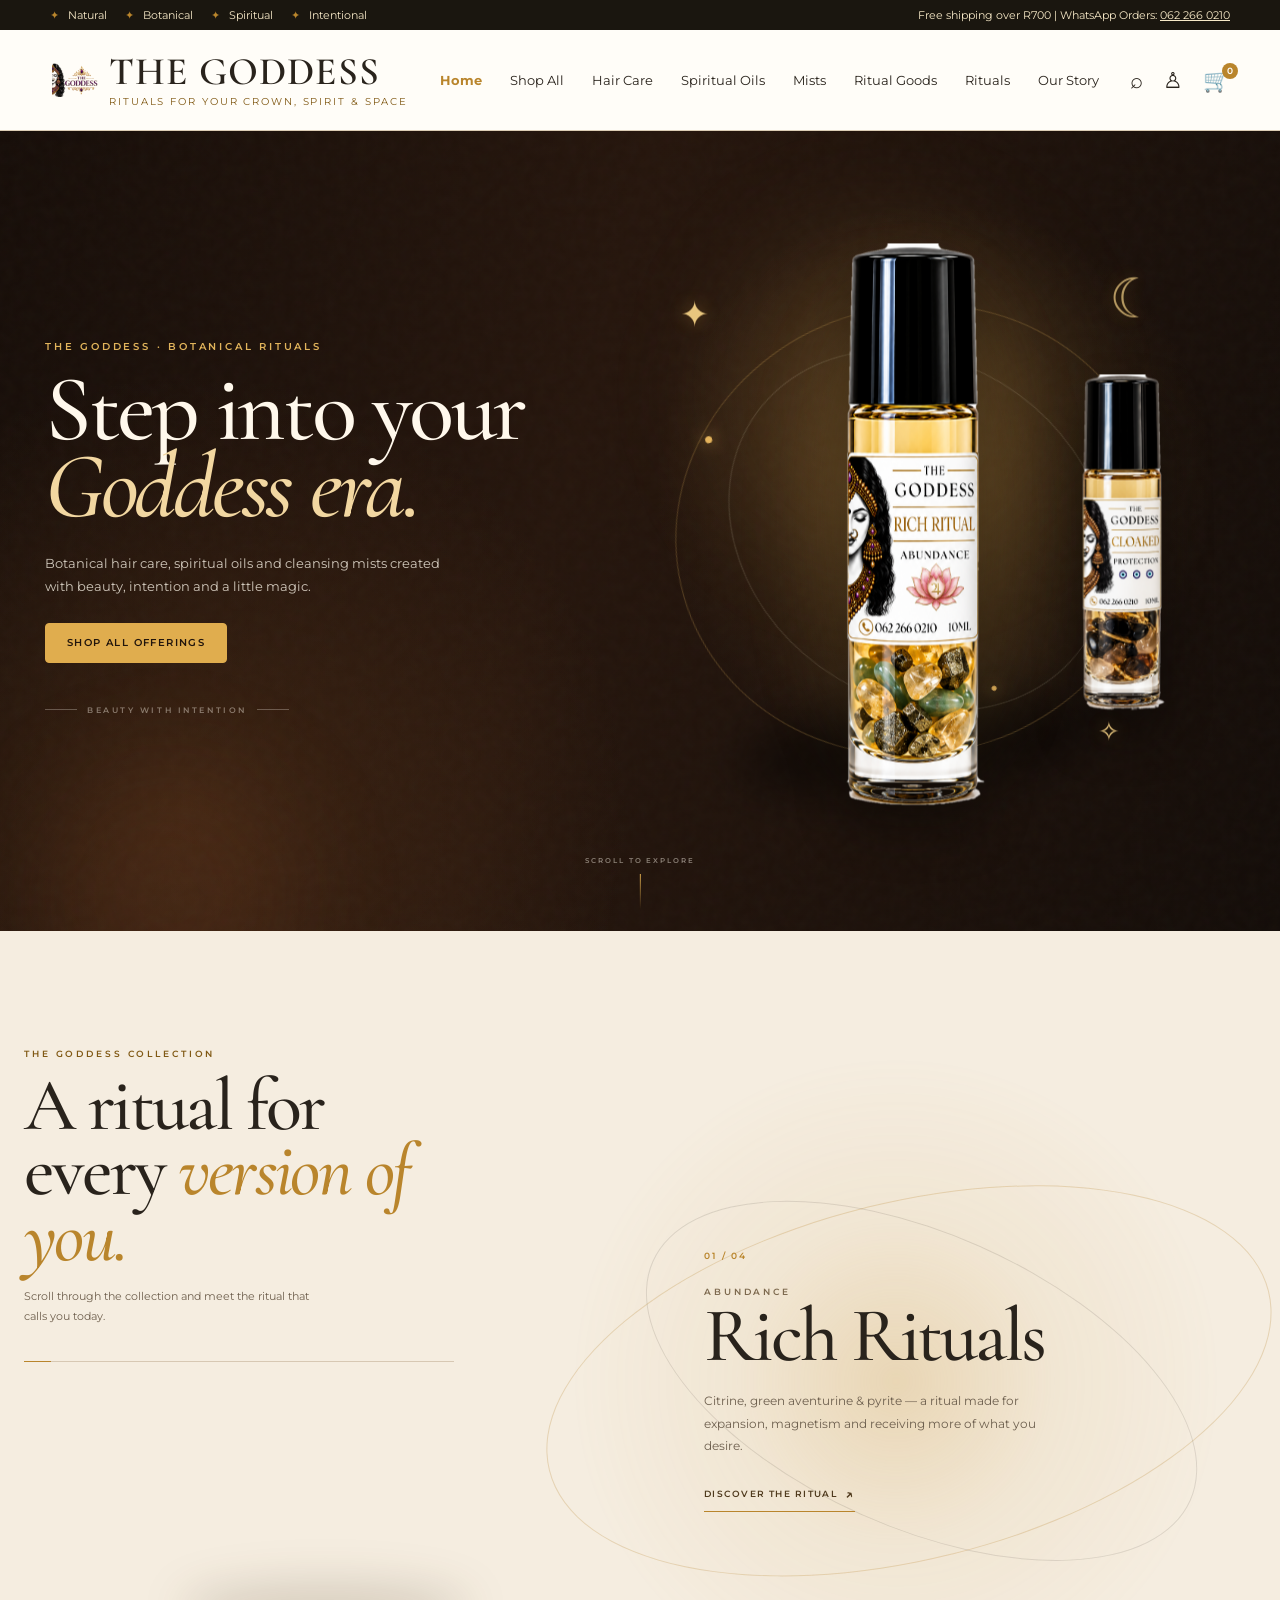
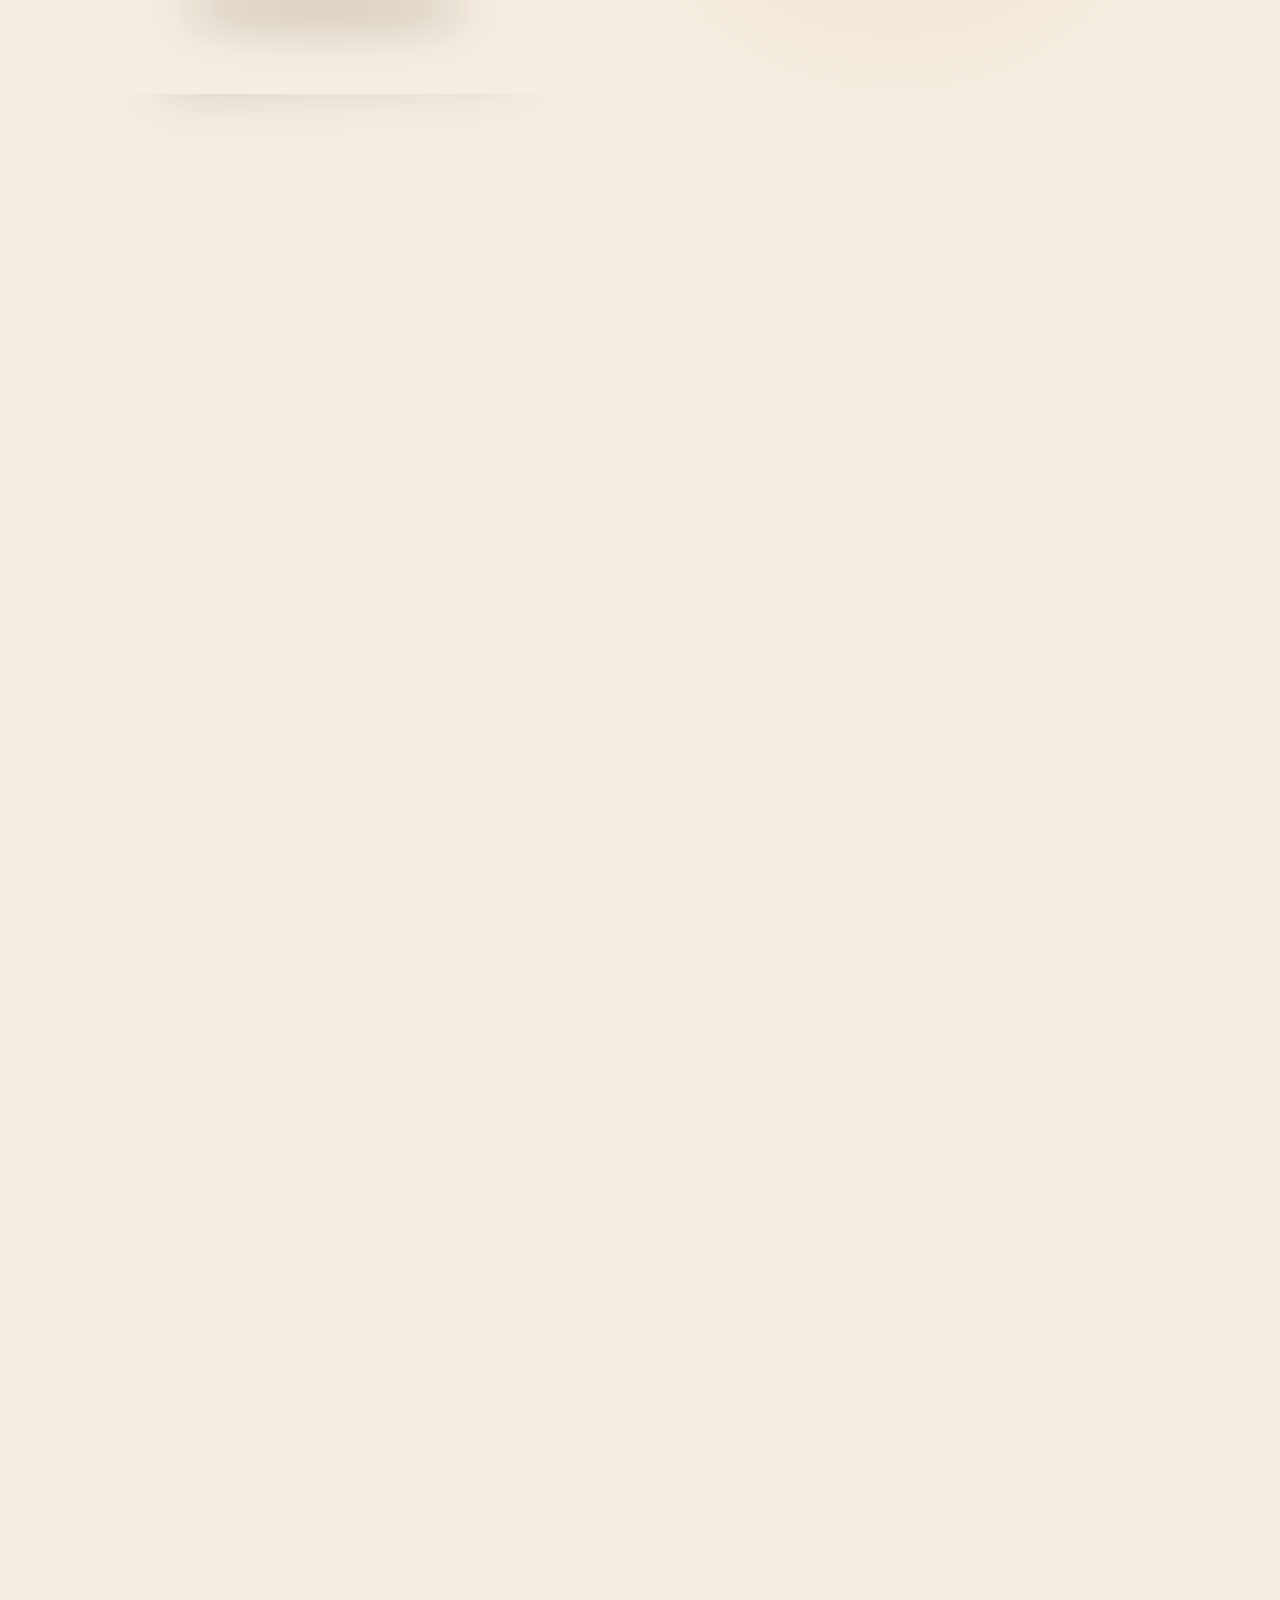
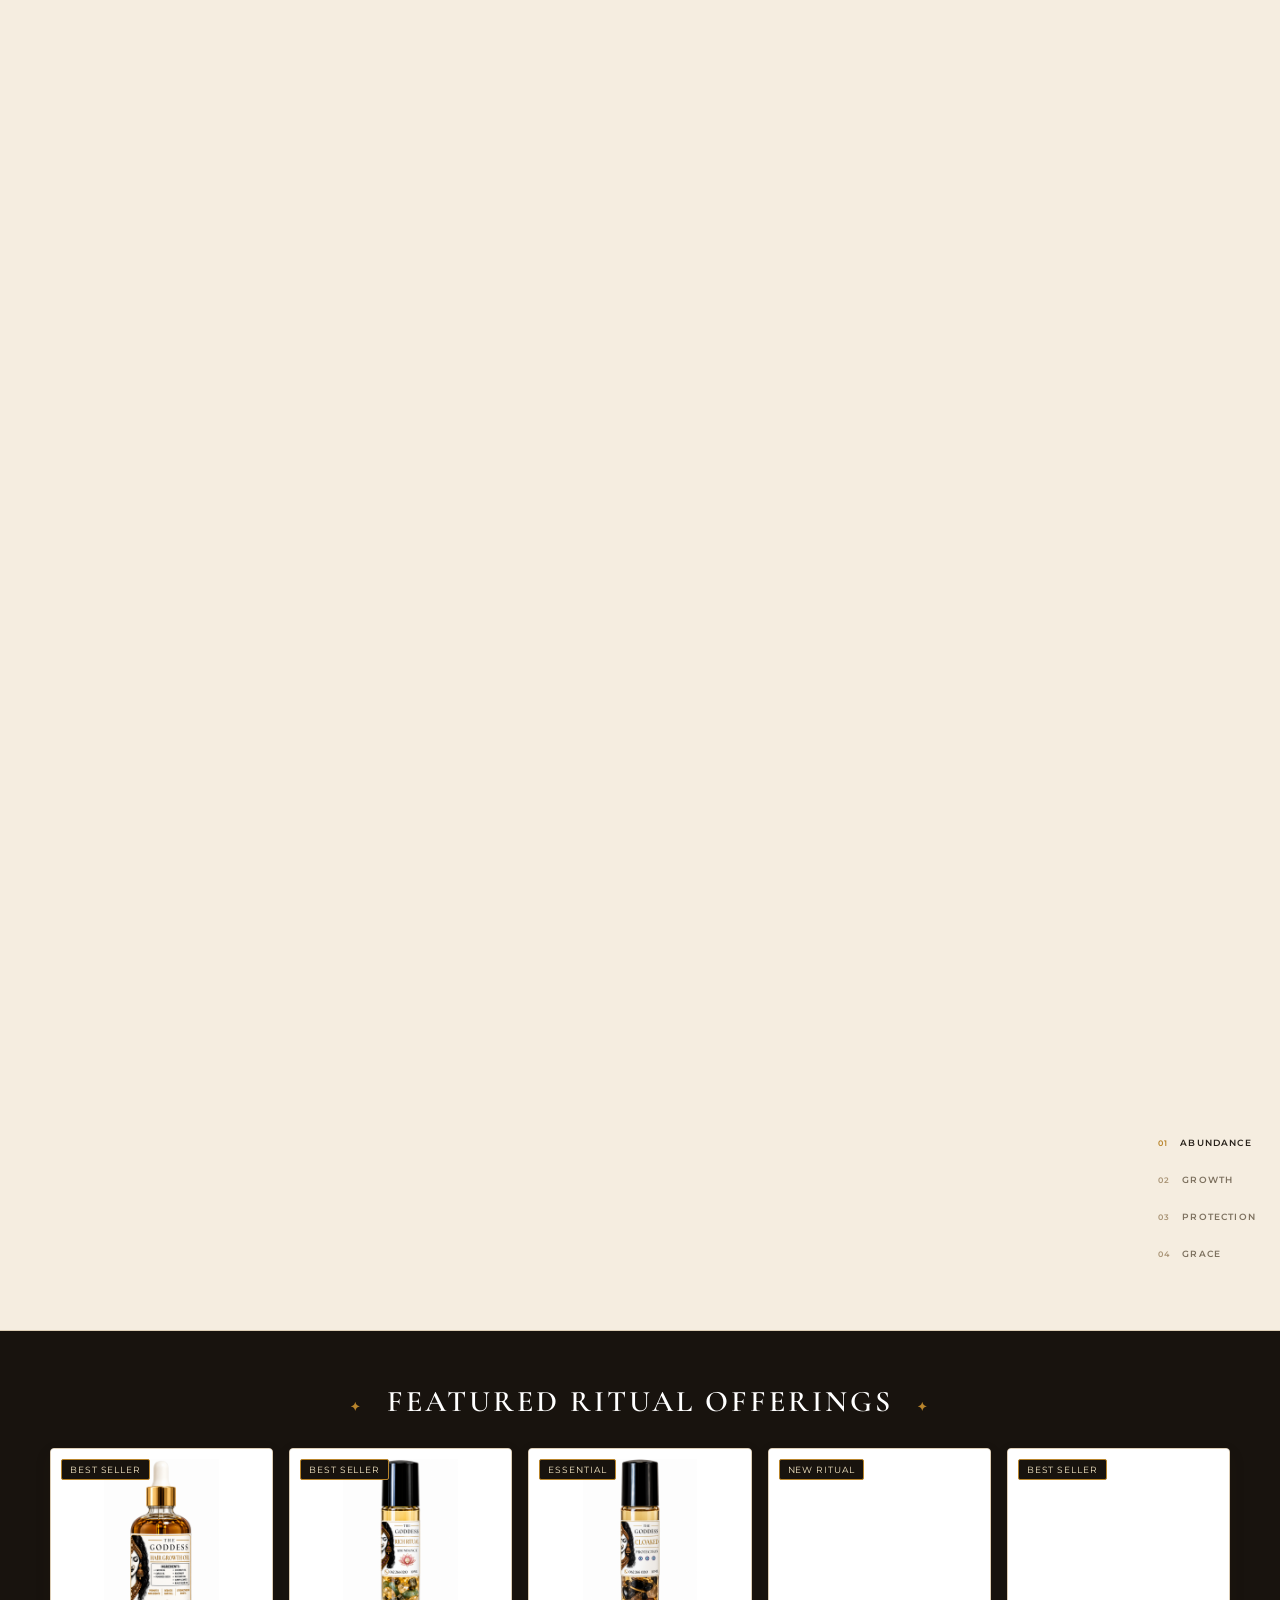
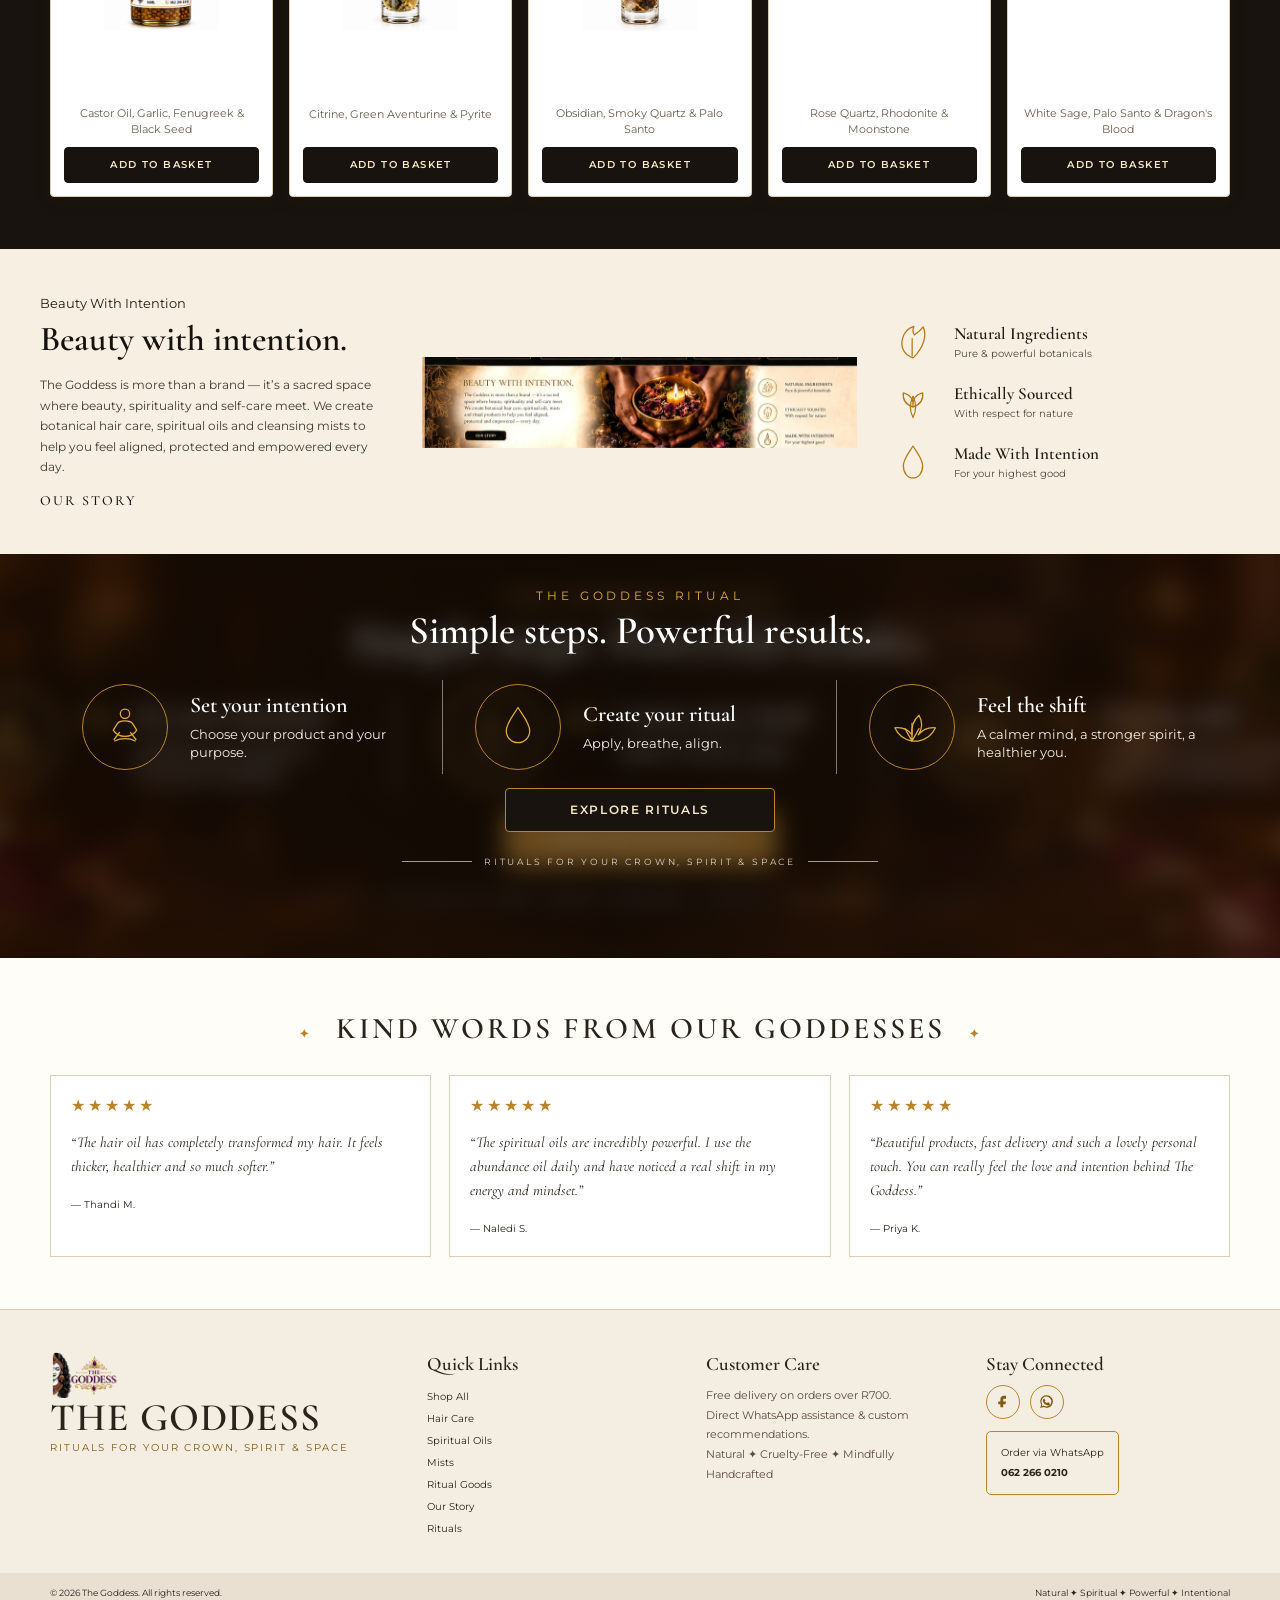
==== commit 574c7a6d: "Align homepage metadata with current collection" ====
--- a/index.html
+++ b/index.html
@@ -6,9 +6,9 @@
     <title>
       The Goddess | Crown, Spirit &amp; Space
     </title>
-    <meta name="description" content="Handcrafted botanical hair care, crystal-infused spiritual oils, mists and ritual goods. Nourish your crown, spirit and space. Free shipping over R700.">
+    <meta name="description" content="Botanical hair care, spiritual oils and cleansing mist rituals from The Goddess.">
     <meta property="og:title" content="The Goddess | Crown, Spirit & Space">
-    <meta property="og:description" content="Handcrafted botanical hair care, crystal-infused spiritual oils, mists and ritual goods. Nourish your crown, spirit and space. Free shipping over R700.">
+    <meta property="og:description" content="Botanical hair care, spiritual oils and cleansing mist rituals from The Goddess.">
     <meta property="og:type" content="website">
     <meta property="og:image" content="assets/hero.jpg">
     <meta name="twitter:card" content="summary_large_image">
